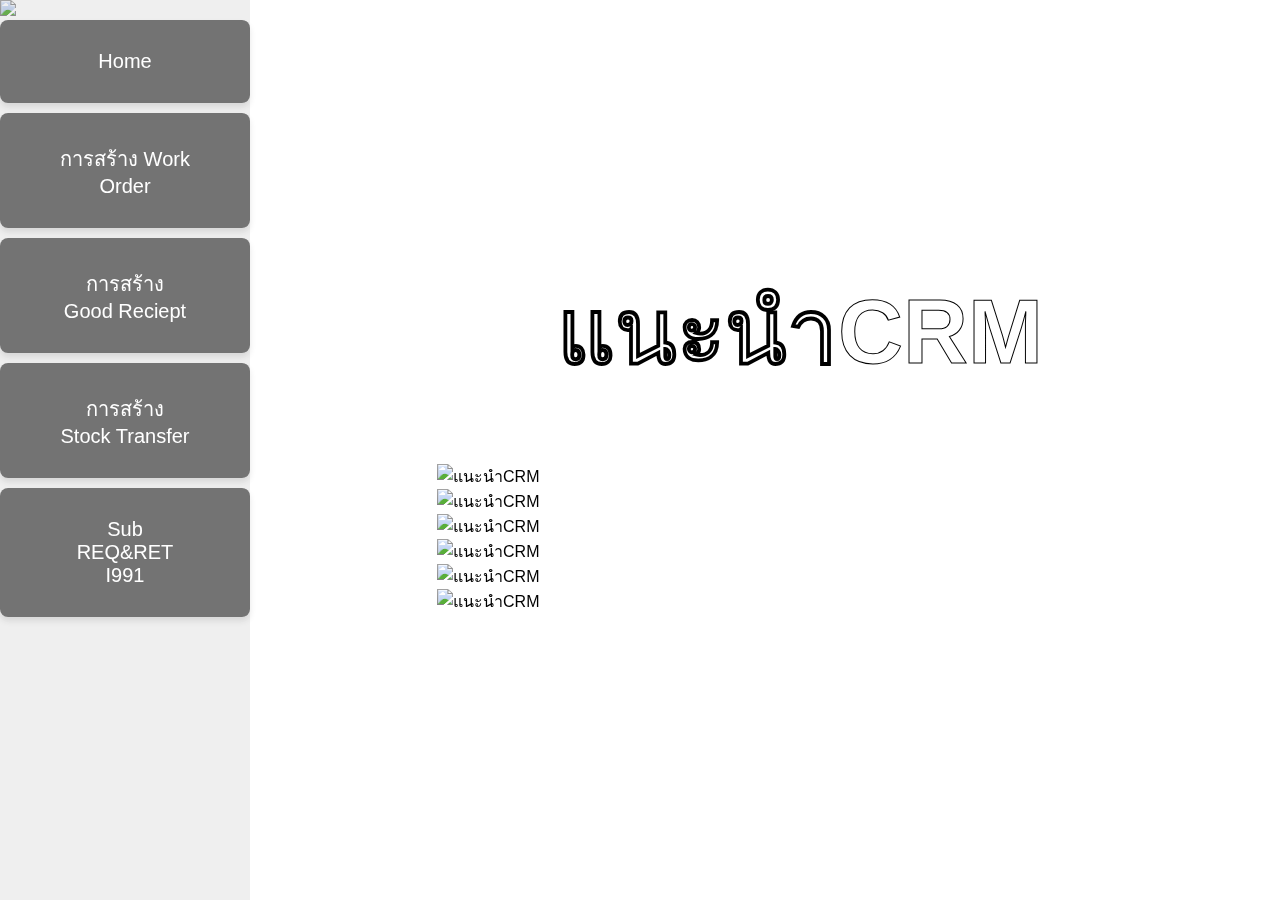
==== 001.html @ 33e1427d "Add files via upload" ====
<!DOCTYPE html>
<html>
    <head>
        <link rel="icon" href="" type="image/x-icon">
        <meta charset="UTF-8">
        <meta name="viewport" content="width=device-width, initial-scale=1.0">
        <title>CRM Guide | แนะนำ CRM</title>
        <link rel="stylesheet" href="styles.css">
    </head>
    <body>
        <div class="bg-video" autoplay loop muted>
            <img src="/img/bg2.png" type=>
            
        </div>
        
        <div class="container">
        <div>
            <div class="h1">
            <h1>แนะนำCRM</h1>
            </div>
        </div>
        <nav>
            
               
            <a href="index.html" class="btn2"> <p>Home</p> </a>
  
           
            <a href="002.html" class="btn2"> <p>การสร้าง Work Order</p> </a>
    
           
            <a href="003.html"  class="btn2"> <p>การสร้าง Good Reciept</p> </a>
 
           
            <a href="004.html" class="btn2"> <p>การสร้าง Stock Transfer</p> </a>

            <a href="005.html" class="btn2"> <p>Sub REQ&RET I991</p> </a>
      
    </nav>
       
        <div class="inf">
            <img src="/img/002 (1).png" alt="แนะนำCRM">
        </div>
        <div class="inf">
            <img src="/img/002 (2).png" alt="แนะนำCRM">
        </div>
        <div class="inf">
            <img src="/img/002 (3).png" alt="แนะนำCRM">
        </div>
        <div class="inf">
            <img src="/img/002 (4).png" alt="แนะนำCRM">
        </div>
        <div class="inf">
            <img src="/img/002 (5).png" alt="แนะนำCRM">
        </div>
        <div class="inf">
            <img src="/img/002 (6).png" alt="แนะนำCRM">
        </div>

    </div>
  
    </body>
</html>
---- styles.css ----
body {
    margin: 0;
    font-family: 'Arial', sans-serif;
    background-size: cover;
    justify-items: center   ;
    overflow-x: hidden; /* ซ่อนการเลื่อนทั้งหมด */
}
.bg-video {
    position: fixed;
    top: 0;
    left: 0;
    width: 100vw;
    height: 100vh;
    object-fit: cover;
    z-index: -1;
}

.container {
    max-width: 1200px; /* กำหนดความกว้างสูงสุด */
    margin: 0 auto; /* จัดกึ่งกลางโดยใช้ margin */
    padding: 200px;
    padding-right: 0;
}
.container2 {
    max-width: 1200px; /* กำหนดความกว้างสูงสุด */
    margin: 0 auto; /* จัดกึ่งกลางโดยใช้ margin */
    padding: 50px 50px;
}

header {
    display: flex;
    justify-content: center; /* จัดรูปภาพตรงกลางในแนวนอน */
    align-items: center;     /* จัดรูปภาพตรงกลางในแนวตั้ง */
    height: 200px;           /* กำหนดความสูงของ header ตามที่ต้องการ */
    margin-top: 50px;
    padding: 100px 100%;
    
}
.h1{
    font-size: 45px;
    display: flex;
    justify-content: center; /* จัดรูปภาพตรงกลางในแนวนอน */
    align-items: center;     /* จัดรูปภาพตรงกลางในแนวตั้ง */
    color: white;                         /* สีตัวอักษร */
    -webkit-text-stroke: 1px black;       /* ขอบสีดำหนา 1px */
    margin-bottom: 0;
    padding-left: 120px;

}
้header img{
    max-width: 100%;         /* ทำให้รูปภาพไม่เกินขนาดของหน้าจอ */
    height: auto; 
    margin-top: 100px;
    animation: pulse 1.5s ease-in-out infinite; /* เรียกใช้แอนิเมชัน */
}

.imf {
    margin-top: 0;
}

.button {
    justify-content: center;     /* จัดปุ่มให้อยู่ตรงกลาง */
    gap: 50px;          
    text-decoration: none;           /* ระยะห่างระหว่างปุ่ม */
    display: grid;
    grid-template-columns: repeat(5, 1fr); /* กำหนดให้มี 5 คอลัมน์ */
    justify-items: center;
   

}

    
.btn {
    background-color: #000000a5;   /* สีพื้นหลังของปุ่ม */
    color: white;                /* สีตัวอักษร */
    padding: 30px 60px;          /* ระยะขอบด้านในปุ่ม */
    border: none;                /* ลบเส้นขอบปุ่ม */
    border-radius: 8px;          /* ขอบปุ่มโค้ง */
    cursor: pointer;             /* เปลี่ยนรูปแบบเมาส์เป็นแบบมือ */
    font-size: 22px;             /* ขนาดตัวอักษร */
    box-shadow: 0 4px 6px rgba(0, 0, 0, 0.1);  /* เงาที่ปุ่ม */
    transition: transform 0.3s ease, background-color 0.3s; /* เพิ่มแอนิเมชันการขยายและสี */
    text-align: center;
 

}

.btn:hover {
    background-color: #ffffff4f;   /* เปลี่ยนสีพื้นหลังเมื่อเลื่อนเมาส์ผ่าน */
    color: black;
    transform: scale(1.1);       /* ขยายปุ่ม 10% เมื่อ hover */
}

.btn p {
    margin: 0;                   /* ลบระยะขอบของ <p> */
}
.btn2 {
    background-color: #00000084;   /* สีพื้นหลังของปุ่ม */
    color: white;                /* สีตัวอักษร */
    padding: 30px 60px;          /* ระยะขอบด้านในปุ่ม */
    border: none;                /* ลบเส้นขอบปุ่ม */
    border-radius: 8px;          /* ขอบปุ่มโค้ง */
    cursor: pointer;             /* เปลี่ยนรูปแบบเมาส์เป็นแบบมือ */
    font-size: 20px;             /* ขนาดตัวอักษร */
    box-shadow: 0 4px 6px rgba(0, 0, 0, 0.1);  /* เงาที่ปุ่ม */
    transition: transform 0.3s ease, background-color 0.3s; /* เพิ่มแอนิเมชันการขยายและสี */
    text-align: center;
    margin-bottom: 10px;
   

}

.btn2:hover {
    background-color: #f6f6f655;   /* เปลี่ยนสีพื้นหลังเมื่อเลื่อนเมาส์ผ่าน */
    transform: scale(1.1);
    color: black;       /* ขยายปุ่ม 10% เมื่อ hover */
}

.btn2 p {
    margin: 0;                   /* ลบระยะขอบของ <p> */
}
nav {
    width: 250px;              /* กำหนดความกว้างของแถบเมนู */
    background-color: #aeaeae31;    /* สีพื้นหลังของเมนู */
    height: 100vh;             /* ความสูงเต็มหน้าจอ */
    padding: 20px 0;           /* ระยะห่างด้านใน */
    display: flex;
    flex-direction: column;    /* จัดวางไอเท็มเป็นแนวตั้ง */
    position: fixed;           /* ยึดแถบเมนูให้อยู่ซ้ายสุด */
    left: 0;
    top: 0;
}

nav .btn {
    margin: 15px 0;            /* ระยะห่างระหว่างปุ่ม */
    text-align: center;        /* จัดข้อความให้อยู่ตรงกลาง */
    text-decoration: none;  
}

nav .btn a {
    color: white;              /* สีตัวอักษร */
    font-size: 18px;           /* ขนาดตัวอักษร */
    display: block;            /* ทำให้ลิงก์กินพื้นที่ทั้งปุ่ม */
    padding: 10px;             /* ระยะขอบด้านในของปุ่ม */
}

nav .btn:hover {
    background-color: #ffffff4c;   /* สีพื้นหลังเมื่อเลื่อนเมาส์ผ่าน */
    transform: translateY(3px); /* ขยับปุ่มขึ้นเล็กน้อยเมื่อ hover */
    color: black;
}
a {
    text-decoration: none;  /* ลบเส้นใต้ของลิงก์ */
    color: inherit;         /* ทำให้สีข้อความคงที่ (ไม่เปลี่ยนเมื่ออยู่ในลิงก์) */
}
/* กำหนด keyframes สำหรับแอนิเมชัน pulse */
@keyframes pulse {
    0%, 100% {
        transform: scale(1);     /* ขนาดปกติ */
    }
    50% {
        transform: scale(1.1);   /* ขยายขนาด */
    }
}
/* ปรับจำนวนคอลัมน์ตามขนาดหน้าจอ */
@media (min-width: 1200px) {
    .button, .btn2 {
        grid-template-columns: repeat(4, 1fr); /* 5 ปุ่มต่อแถว */
    }
}

@media (min-width: 992px) and (max-width: 1199px) {
    .button, .btn2 {
        grid-template-columns: repeat(4, 1fr); /* 4 ปุ่มต่อแถว */
    }
}

@media (min-width: 768px) and (max-width: 991px) {
    .button, .btn2 {
        grid-template-columns: repeat(3, 1fr); /* 3 ปุ่มต่อแถว */
    }
}

@media (min-width: 576px) and (max-width: 767px) {
    .button, .btn2  {
        grid-template-columns: repeat(2, 1fr); /* 2 ปุ่มต่อแถว */
    }
}

@media (max-width: 575px) {
    .button, .btn2  {
        grid-template-columns: 1fr;           /* 1 ปุ่มต่อแถว */
    }
}
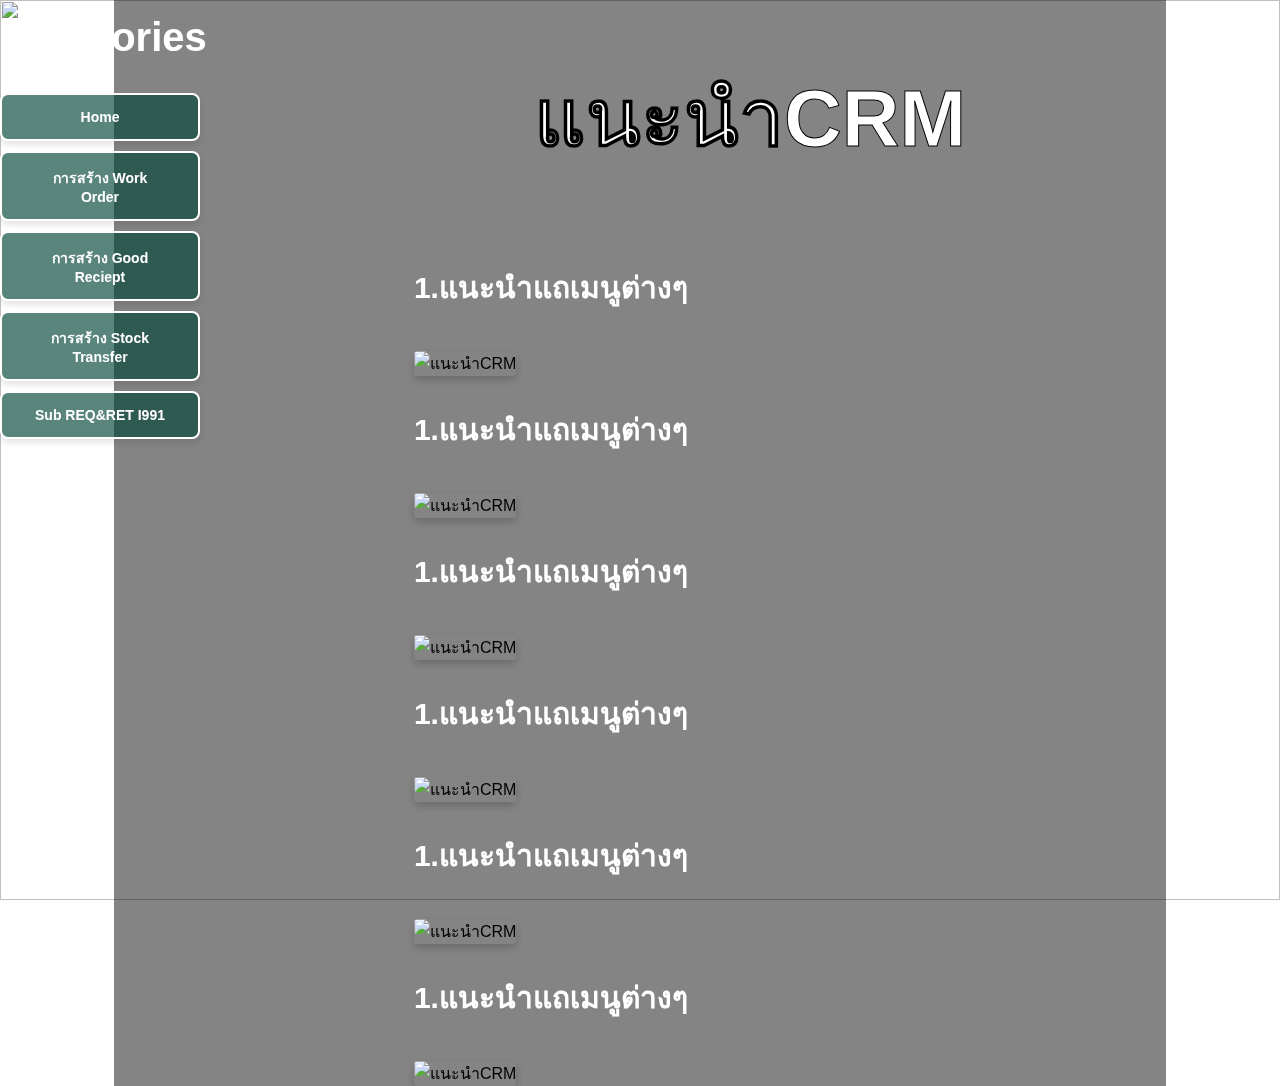
==== commit ba17bf5c: "Add files via upload" ====
--- a/001.html
+++ b/001.html
@@ -8,7 +8,7 @@
         <link rel="stylesheet" href="styles.css">
     </head>
     <body>
-        <div class="bg-video" autoplay loop muted>
+        <div class="bg" autoplay loop muted>
             <img src="/img/bg2.png" type=>
             
         </div>
@@ -20,7 +20,7 @@
             </div>
         </div>
         <nav>
-            
+            <h2>Catagories</h2>
                
             <a href="index.html" class="btn2"> <p>Home</p> </a>
   
@@ -36,24 +36,30 @@
             <a href="005.html" class="btn2"> <p>Sub REQ&RET I991</p> </a>
       
     </nav>
-       
+        
+        <div class="text-imf"> <p>1.แนะนำแถเมนูต่างๆ</p></div>
         <div class="inf">
-            <img src="/img/002 (1).png" alt="แนะนำCRM">
+            <img src="/img/1.jpg" alt="แนะนำCRM">
         </div>
+        <div class="text-imf"><p>1.แนะนำแถเมนูต่างๆ</p></div>
         <div class="inf">
-            <img src="/img/002 (2).png" alt="แนะนำCRM">
+            <img src="/img/2.jpg"  alt="แนะนำCRM">
         </div>
+        <div class="text-imf"><p>1.แนะนำแถเมนูต่างๆ</p></div>
         <div class="inf">
-            <img src="/img/002 (3).png" alt="แนะนำCRM">
+            <img src="/img/3.jpg"  alt="แนะนำCRM">
         </div>
+        <div class="text-imf"><p>1.แนะนำแถเมนูต่างๆ</p></div>
         <div class="inf">
-            <img src="/img/002 (4).png" alt="แนะนำCRM">
+            <img src="/img/4.jpg" alt="แนะนำCRM">
         </div>
+        <div class="text-imf"><p>1.แนะนำแถเมนูต่างๆ</p></div>
         <div class="inf">
-            <img src="/img/002 (5).png" alt="แนะนำCRM">
+            <img src="/img/5.jpg"  alt="แนะนำCRM">
         </div>
+        <div class="text-imf"><p>1.แนะนำแถเมนูต่างๆ</p></div>
         <div class="inf">
-            <img src="/img/002 (6).png" alt="แนะนำCRM">
+            <img src="/img/6.jpg"  alt="แนะนำCRM">
         </div>
 
     </div>
--- a/styles.css
+++ b/styles.css
@@ -14,12 +14,22 @@
     object-fit: cover;
     z-index: -1;
 }
+.bg img {
+    position: fixed;
+    top: 0;
+    left: 0;
+    width: 100vw;
+    height: 100vh;
+    object-fit: cover;
+    z-index: -1;
+}
 
 .container {
     max-width: 1200px; /* กำหนดความกว้างสูงสุด */
     margin: 0 auto; /* จัดกึ่งกลางโดยใช้ margin */
-    padding: 200px;
-    padding-right: 0;
+    padding-left: 300px;
+    padding-right:  200px;;
+    background-color: rgba(0, 0, 0, 0.481);
 }
 .container2 {
     max-width: 1200px; /* กำหนดความกว้างสูงสุด */
@@ -37,13 +47,13 @@
     
 }
 .h1{
-    font-size: 45px;
+    font-size: 40px;
     display: flex;
     justify-content: center; /* จัดรูปภาพตรงกลางในแนวนอน */
     align-items: center;     /* จัดรูปภาพตรงกลางในแนวตั้ง */
     color: white;                         /* สีตัวอักษร */
     -webkit-text-stroke: 1px black;       /* ขอบสีดำหนา 1px */
-    margin-bottom: 0;
+    margin-top: 0;
     padding-left: 120px;
 
 }
@@ -51,13 +61,35 @@
     max-width: 100%;         /* ทำให้รูปภาพไม่เกินขนาดของหน้าจอ */
     height: auto; 
     margin-top: 100px;
-    animation: pulse 1.5s ease-in-out infinite; /* เรียกใช้แอนิเมชัน */
+  
 }
 
 .imf {
-    margin-top: 0;
-}
-
+    margin-top: 50px;
+    background-color: white;
+
+    
+}
+.inf img {
+    width: 100%;               /* กำหนดขนาดความกว้างที่ต้องการ */
+    height: auto;              /* กำหนดความสูงที่ต้องการ */
+    object-fit: cover;          /* ครอบคลุมพื้นที่ให้พอดีโดยไม่บิดเบือนสัดส่วน */
+    border-radius: 3px;         /* ทำขอบให้โค้งมน (ถ้าต้องการ) */
+    box-shadow: 0 4px 8px rgba(0, 0, 0, 0.2); /* เพิ่มเงาให้ดูเด่นขึ้น */
+    margin-top: 10px;
+ 
+}
+.text-imf {
+    font-weight: bold;
+    font-family: sans-serif;
+    color: white;
+    font-size: 30px;
+    
+    padding: auto 10px;
+    border-radius: 10px;
+    
+    
+}
 .button {
     justify-content: center;     /* จัดปุ่มให้อยู่ตรงกลาง */
     gap: 50px;          
@@ -71,34 +103,38 @@
 
     
 .btn {
-    background-color: #000000a5;   /* สีพื้นหลังของปุ่ม */
+    background-color: #160b3aab;   /* สีพื้นหลังของปุ่ม */
     color: white;                /* สีตัวอักษร */
-    padding: 30px 60px;          /* ระยะขอบด้านในปุ่ม */
-    border: none;                /* ลบเส้นขอบปุ่ม */
-    border-radius: 8px;          /* ขอบปุ่มโค้ง */
+    padding: 25px 30px;          /* ระยะขอบด้านในปุ่ม */
+    border: 2px solid #ffffff;     /* ขอบแบบ stroke */               /* ลบเส้นขอบปุ่ม */
+    border-radius: 25px;          /* ขอบปุ่มโค้ง */
     cursor: pointer;             /* เปลี่ยนรูปแบบเมาส์เป็นแบบมือ */
-    font-size: 22px;             /* ขนาดตัวอักษร */
+    font-size: 18px;             /* ขนาดตัวอักษร */
     box-shadow: 0 4px 6px rgba(0, 0, 0, 0.1);  /* เงาที่ปุ่ม */
     transition: transform 0.3s ease, background-color 0.3s; /* เพิ่มแอนิเมชันการขยายและสี */
     text-align: center;
+    font-weight: bolder;
+    font-family: Arial;
+    
  
 
 }
 
 .btn:hover {
-    background-color: #ffffff4f;   /* เปลี่ยนสีพื้นหลังเมื่อเลื่อนเมาส์ผ่าน */
-    color: black;
-    transform: scale(1.1);       /* ขยายปุ่ม 10% เมื่อ hover */
+    background-color: #064b62a4;   /* เปลี่ยนสีพื้นหลังเมื่อเลื่อนเมาส์ผ่าน */
+    color: rgb(255, 255, 255);
+    transform: scale(1.3);       /* ขยายปุ่ม 10% เมื่อ hover */
 }
 
 .btn p {
-    margin: 0;                   /* ลบระยะขอบของ <p> */
+    margin-bottom: 0;                   /* ลบระยะขอบของ <p> */
+    margin-top: 0;
 }
 .btn2 {
-    background-color: #00000084;   /* สีพื้นหลังของปุ่ม */
+    background-color: #014437a7;   /* สีพื้นหลังของปุ่ม */
     color: white;                /* สีตัวอักษร */
-    padding: 30px 60px;          /* ระยะขอบด้านในปุ่ม */
-    border: none;                /* ลบเส้นขอบปุ่ม */
+    padding: 14px 30px;          /* ระยะขอบด้านในปุ่ม */
+    border: 2px solid #ffffff;             /* ลบเส้นขอบปุ่ม */
     border-radius: 8px;          /* ขอบปุ่มโค้ง */
     cursor: pointer;             /* เปลี่ยนรูปแบบเมาส์เป็นแบบมือ */
     font-size: 20px;             /* ขนาดตัวอักษร */
@@ -111,24 +147,43 @@
 }
 
 .btn2:hover {
-    background-color: #f6f6f655;   /* เปลี่ยนสีพื้นหลังเมื่อเลื่อนเมาส์ผ่าน */
-    transform: scale(1.1);
-    color: black;       /* ขยายปุ่ม 10% เมื่อ hover */
+    background-color: #0a6f8685;   /* เปลี่ยนสีพื้นหลังเมื่อเลื่อนเมาส์ผ่าน */
+    transform: scale(0.9);
+    color: rgb(255, 7, 7);       /* ขยายปุ่ม 10% เมื่อ hover */
 }
 
 .btn2 p {
     margin: 0;                   /* ลบระยะขอบของ <p> */
 }
 nav {
-    width: 250px;              /* กำหนดความกว้างของแถบเมนู */
-    background-color: #aeaeae31;    /* สีพื้นหลังของเมนู */
+    width: 200px;              /* กำหนดความกว้างของแถบเมนู */
     height: 100vh;             /* ความสูงเต็มหน้าจอ */
     padding: 20px 0;           /* ระยะห่างด้านใน */
     display: flex;
-    flex-direction: column;    /* จัดวางไอเท็มเป็นแนวตั้ง */
+    flex-direction: column;
+    font-size: smaller;       /* จัดวางไอเท็มเป็นแนวตั้ง */
     position: fixed;           /* ยึดแถบเมนูให้อยู่ซ้ายสุด */
     left: 0;
     top: 0;
+    justify-items: center;
+    text-align: center;
+    color: white;
+
+}
+nav p{
+    color: white;
+    font-size: 14px;
+    font-weight: bold;
+    text-underline-position: below;
+   justify-content: baseline;
+}
+
+nav h2{
+    margin-top: -5px;
+    color: white;
+    font-size: 40px;
+    font-weight: bold;
+    text-underline-position: below;
 }
 
 nav .btn {
@@ -139,7 +194,7 @@
 
 nav .btn a {
     color: white;              /* สีตัวอักษร */
-    font-size: 18px;           /* ขนาดตัวอักษร */
+            /* ขนาดตัวอักษร */
     display: block;            /* ทำให้ลิงก์กินพื้นที่ทั้งปุ่ม */
     padding: 10px;             /* ระยะขอบด้านในของปุ่ม */
 }
@@ -153,6 +208,21 @@
     text-decoration: none;  /* ลบเส้นใต้ของลิงก์ */
     color: inherit;         /* ทำให้สีข้อความคงที่ (ไม่เปลี่ยนเมื่ออยู่ในลิงก์) */
 }
+
+.animated-bg {
+    width: 100vw;
+    height: 100vh;
+    background-image: url('/img/bg.jpg');
+    background-size: cover;
+    background-position: 0 0;
+    animation: slideBackground 20s linear infinite; /* เรียกใช้ Animation */
+}
+
+/* กำหนดการเคลื่อนไหว */
+@keyframes slideBackground {
+    from { background-position: 0 0; }        /* จุดเริ่มต้น */
+    to { background-position: -1000px 0; }    /* จุดสิ้นสุด */
+}
 /* กำหนด keyframes สำหรับแอนิเมชัน pulse */
 @keyframes pulse {
     0%, 100% {
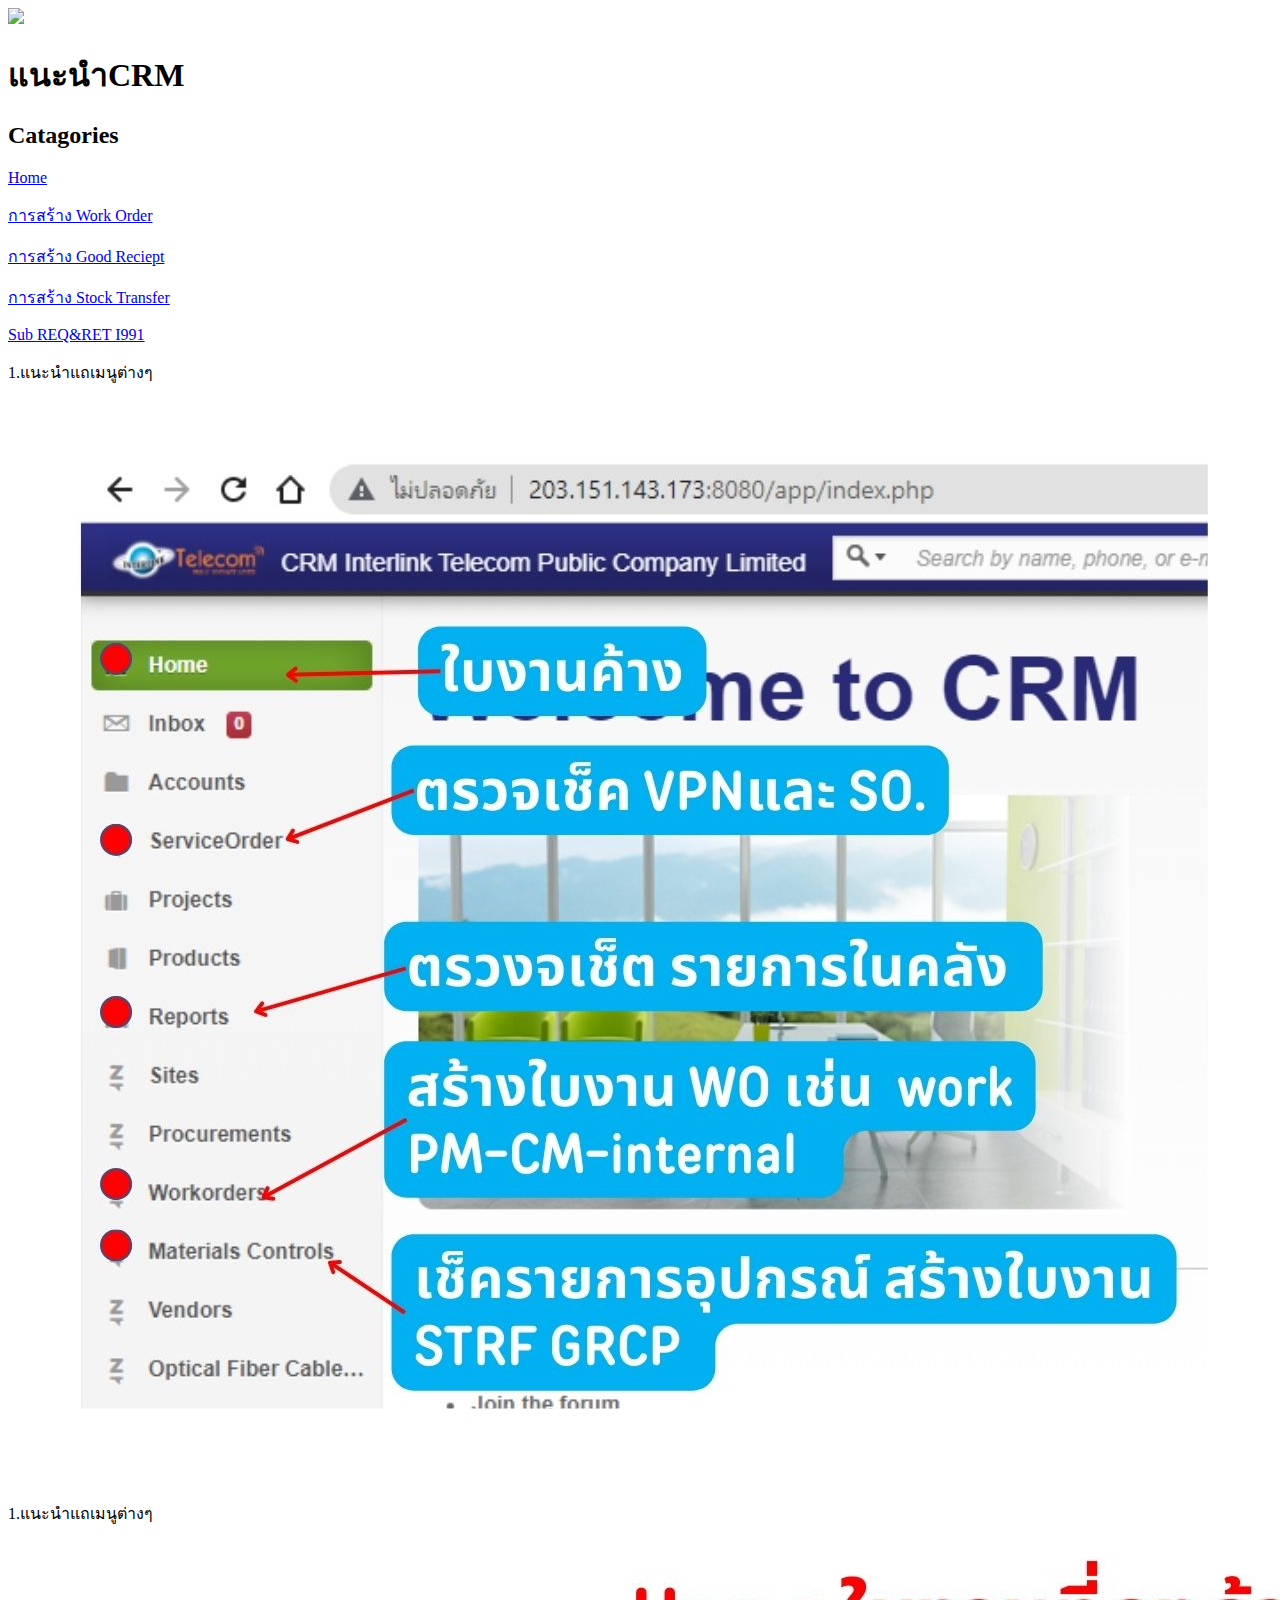
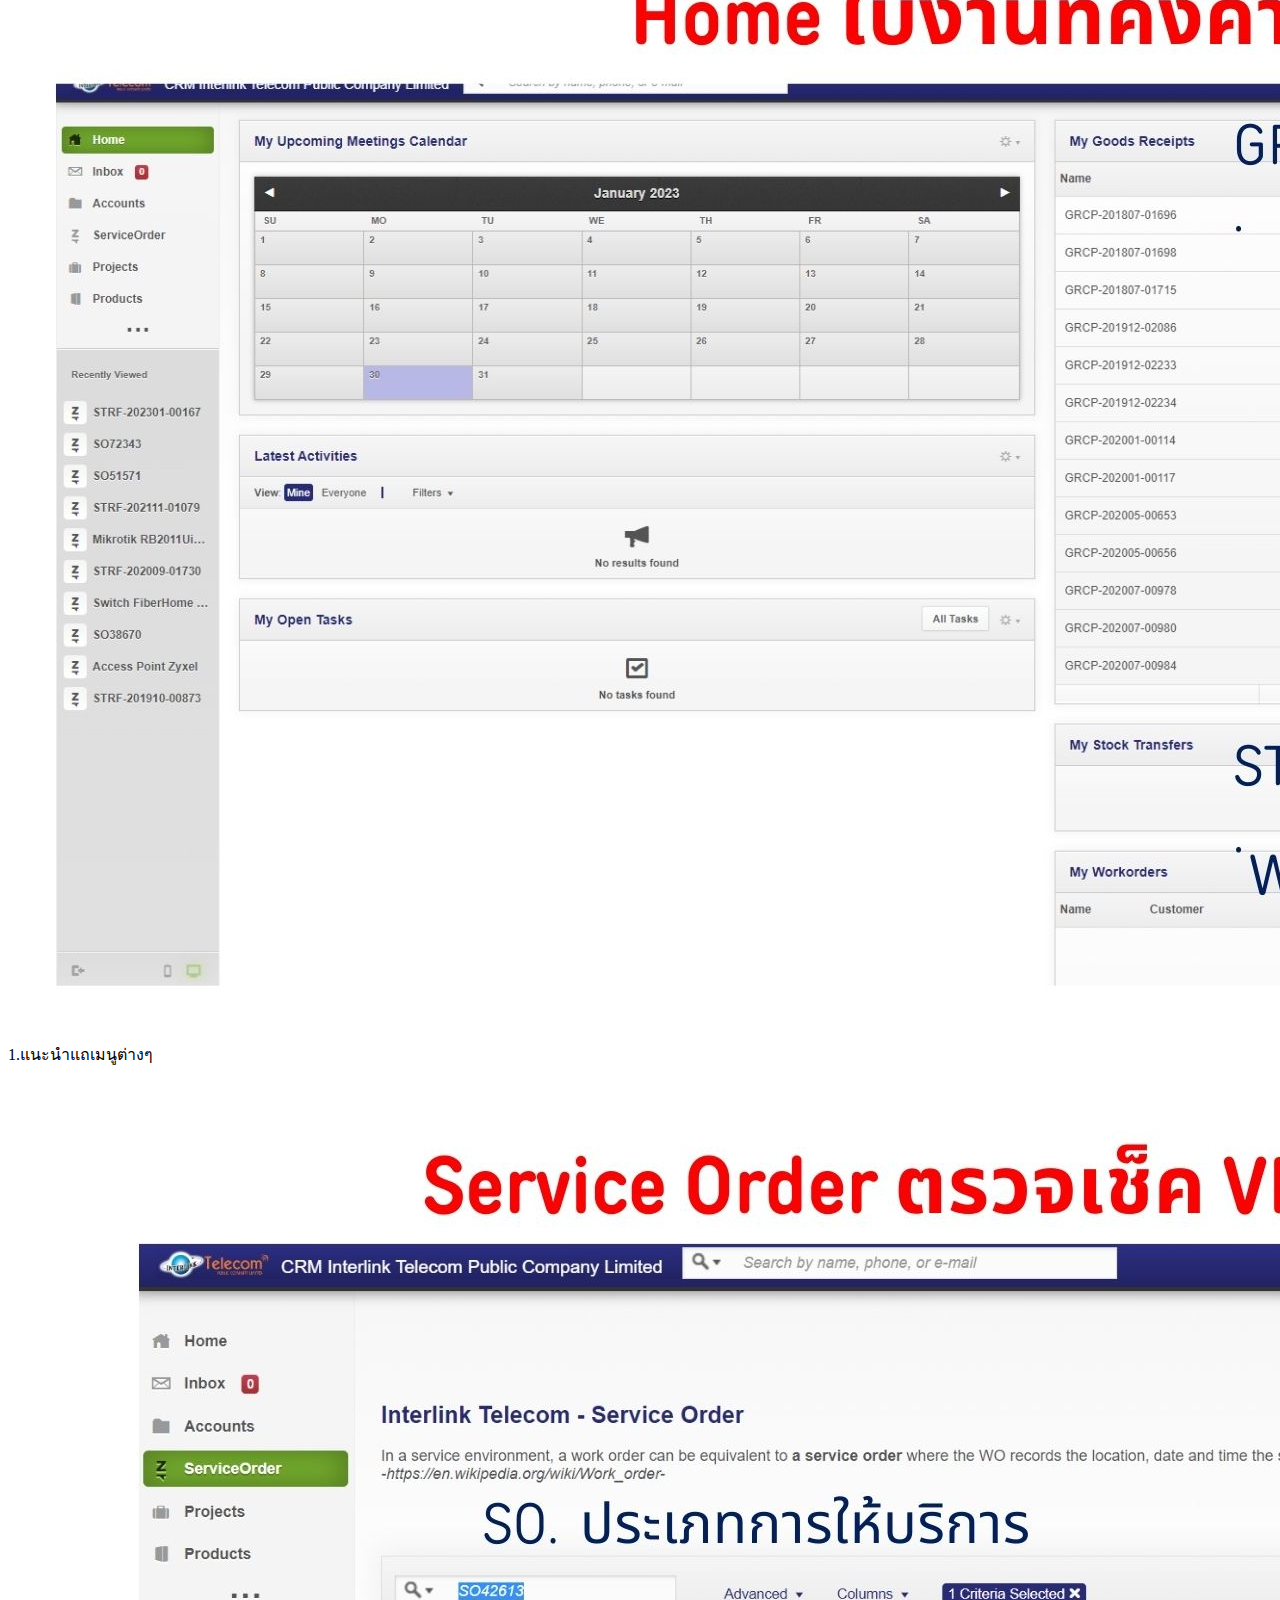
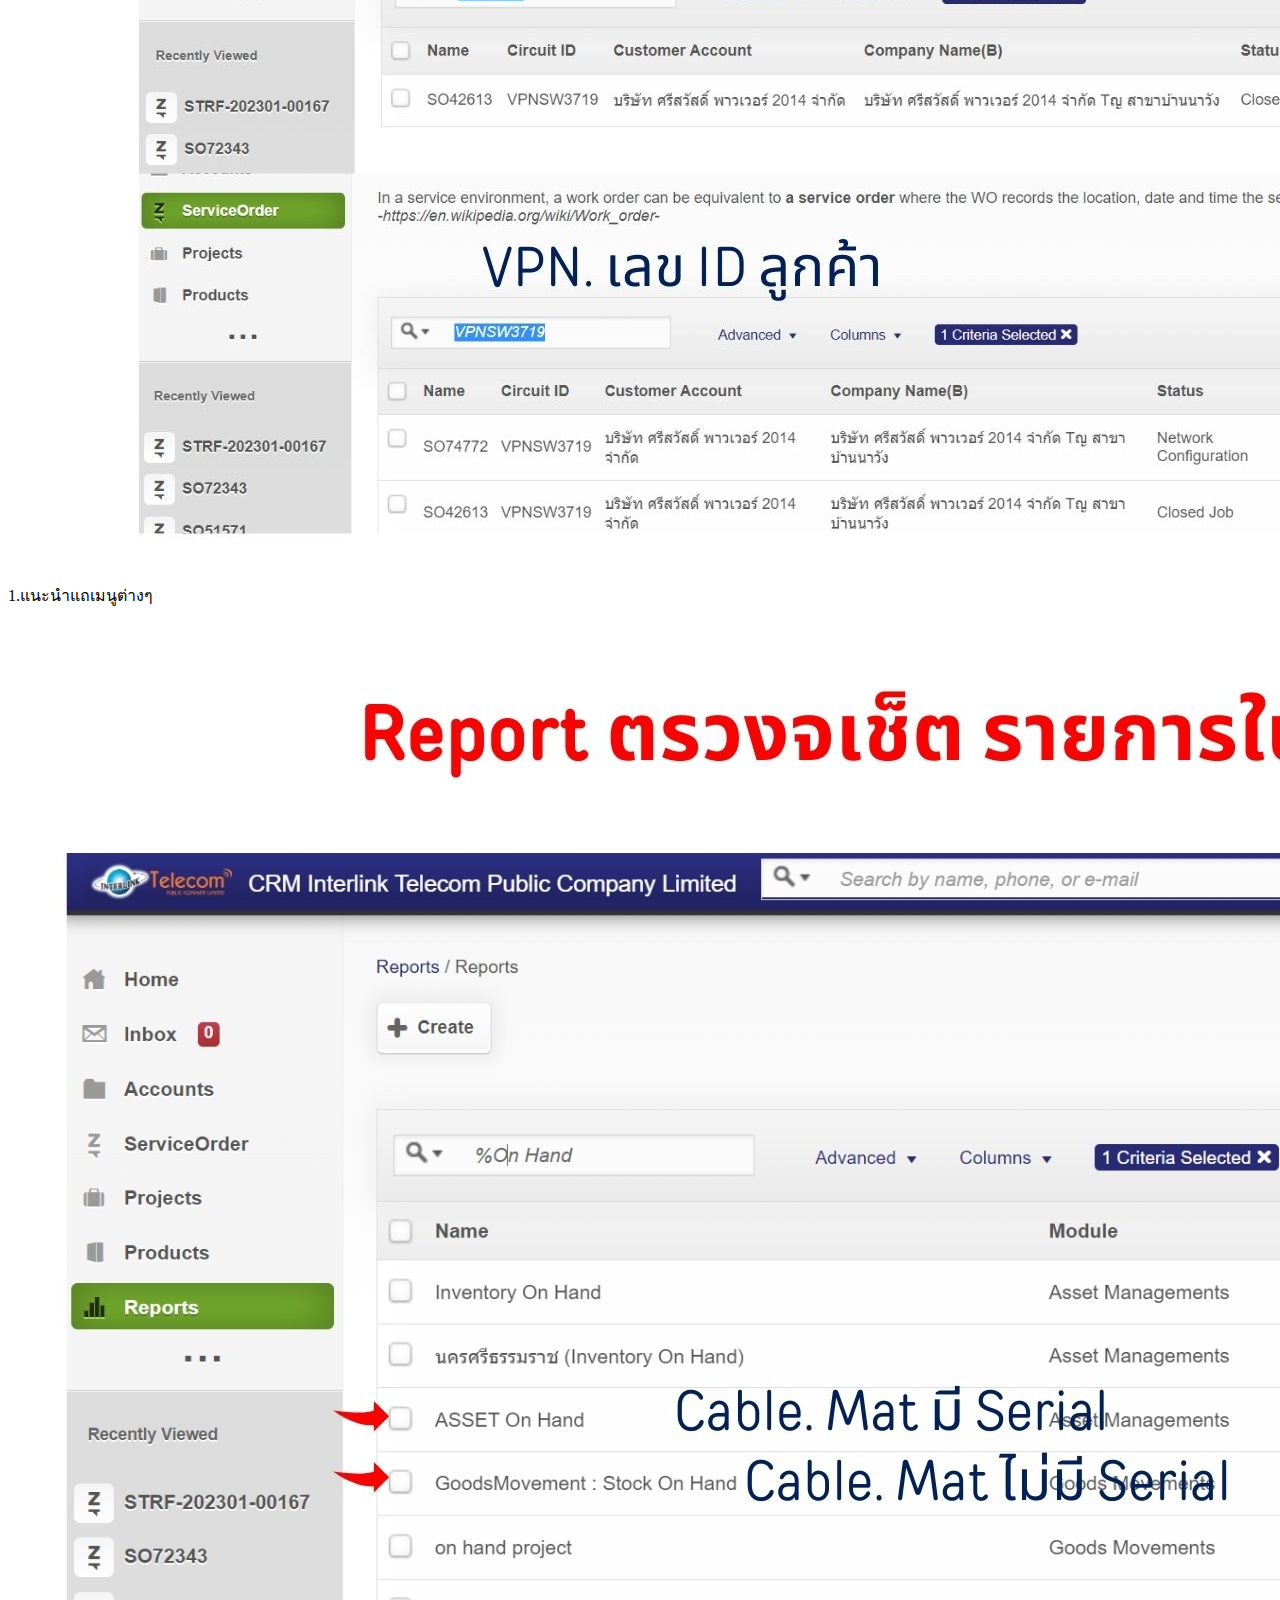
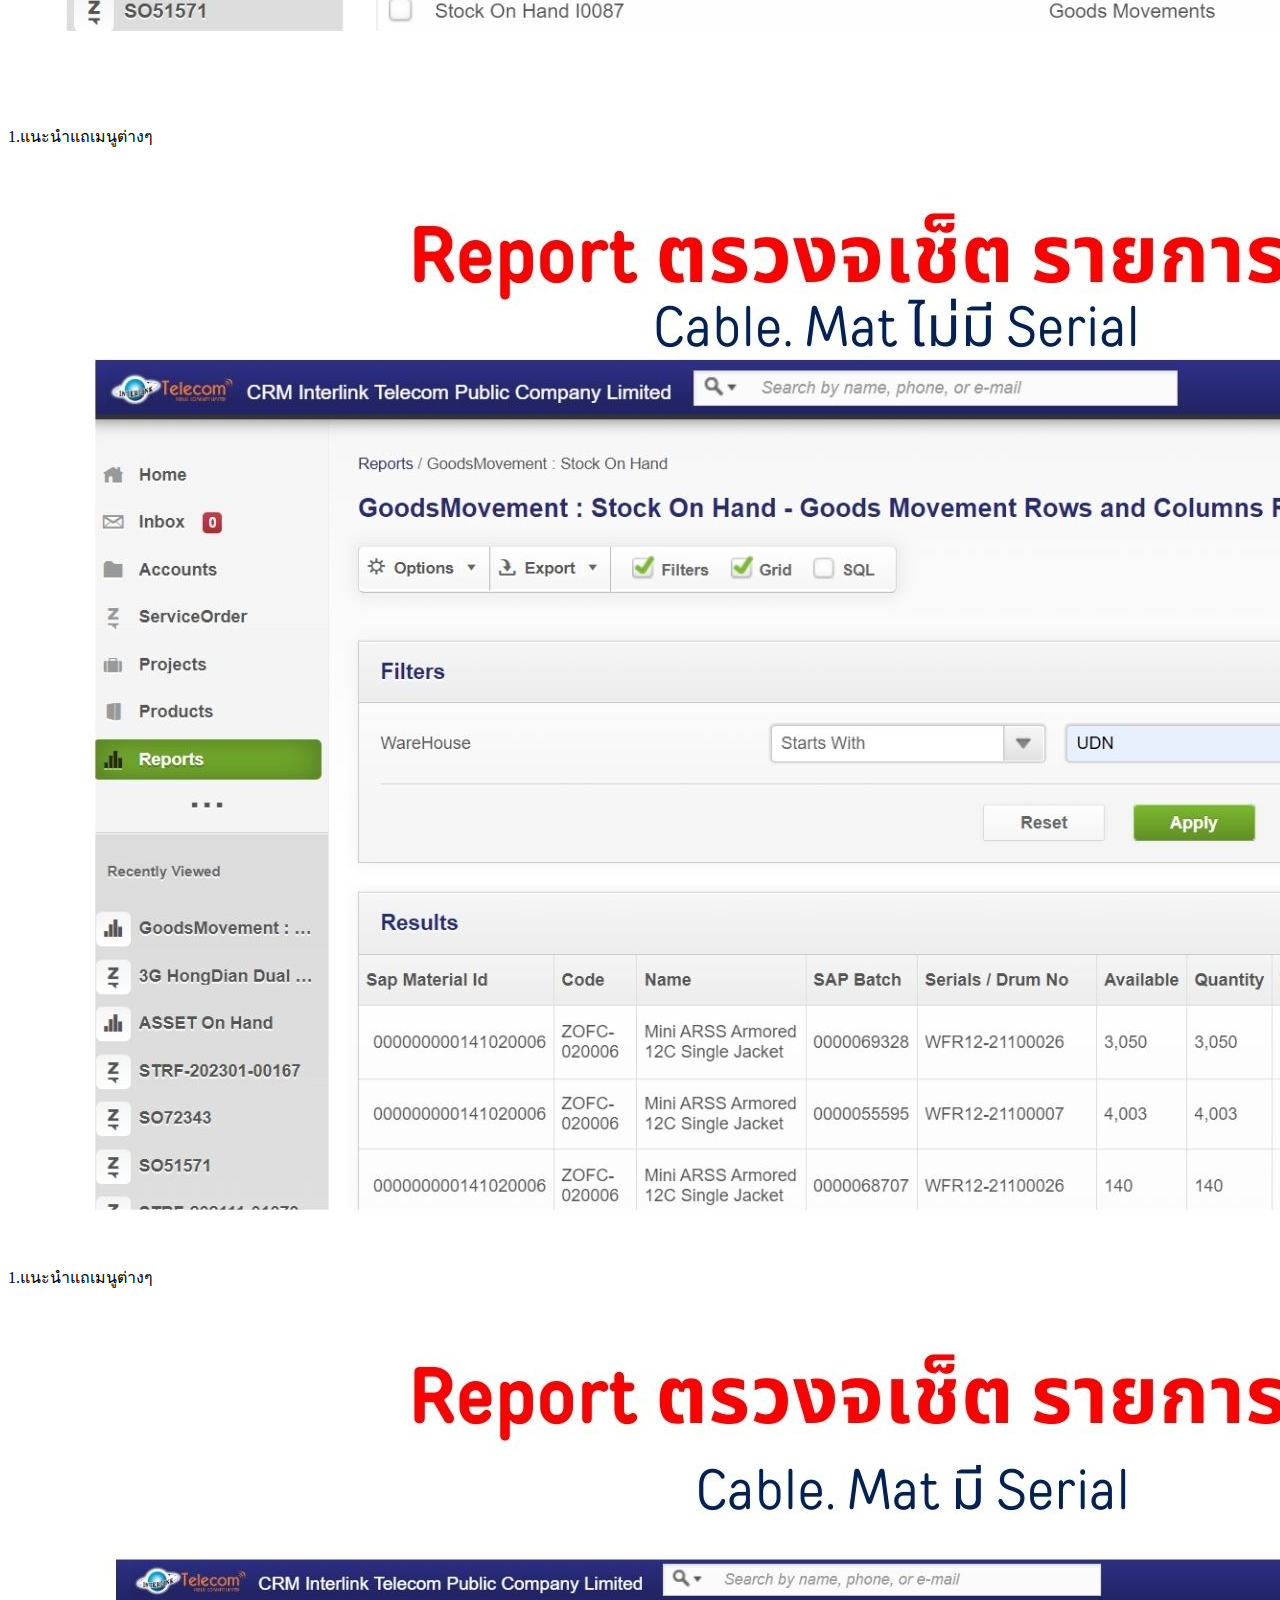
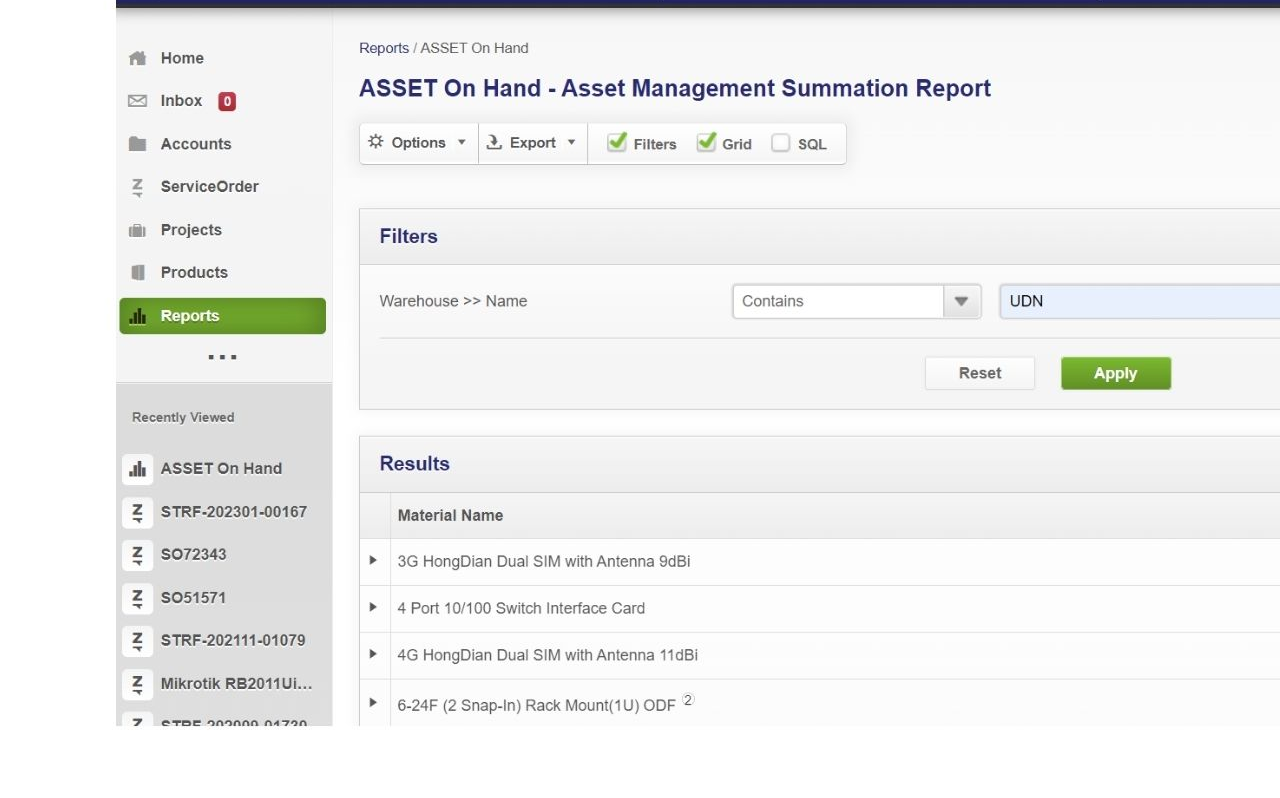
==== commit fb883965: "Update 001.html" ====
--- a/001.html
+++ b/001.html
@@ -5,11 +5,11 @@
         <meta charset="UTF-8">
         <meta name="viewport" content="width=device-width, initial-scale=1.0">
         <title>CRM Guide | แนะนำ CRM</title>
-        <link rel="stylesheet" href="styles.css">
+        <link rel="stylesheet" href="CRM-Guide/styles.css">
     </head>
     <body>
         <div class="bg" autoplay loop muted>
-            <img src="/img/bg2.png" type=>
+            <img src="CRM-Guide/img/bg2.png" type=>
             
         </div>
         
@@ -65,4 +65,4 @@
     </div>
   
     </body>
-</html>+</html>
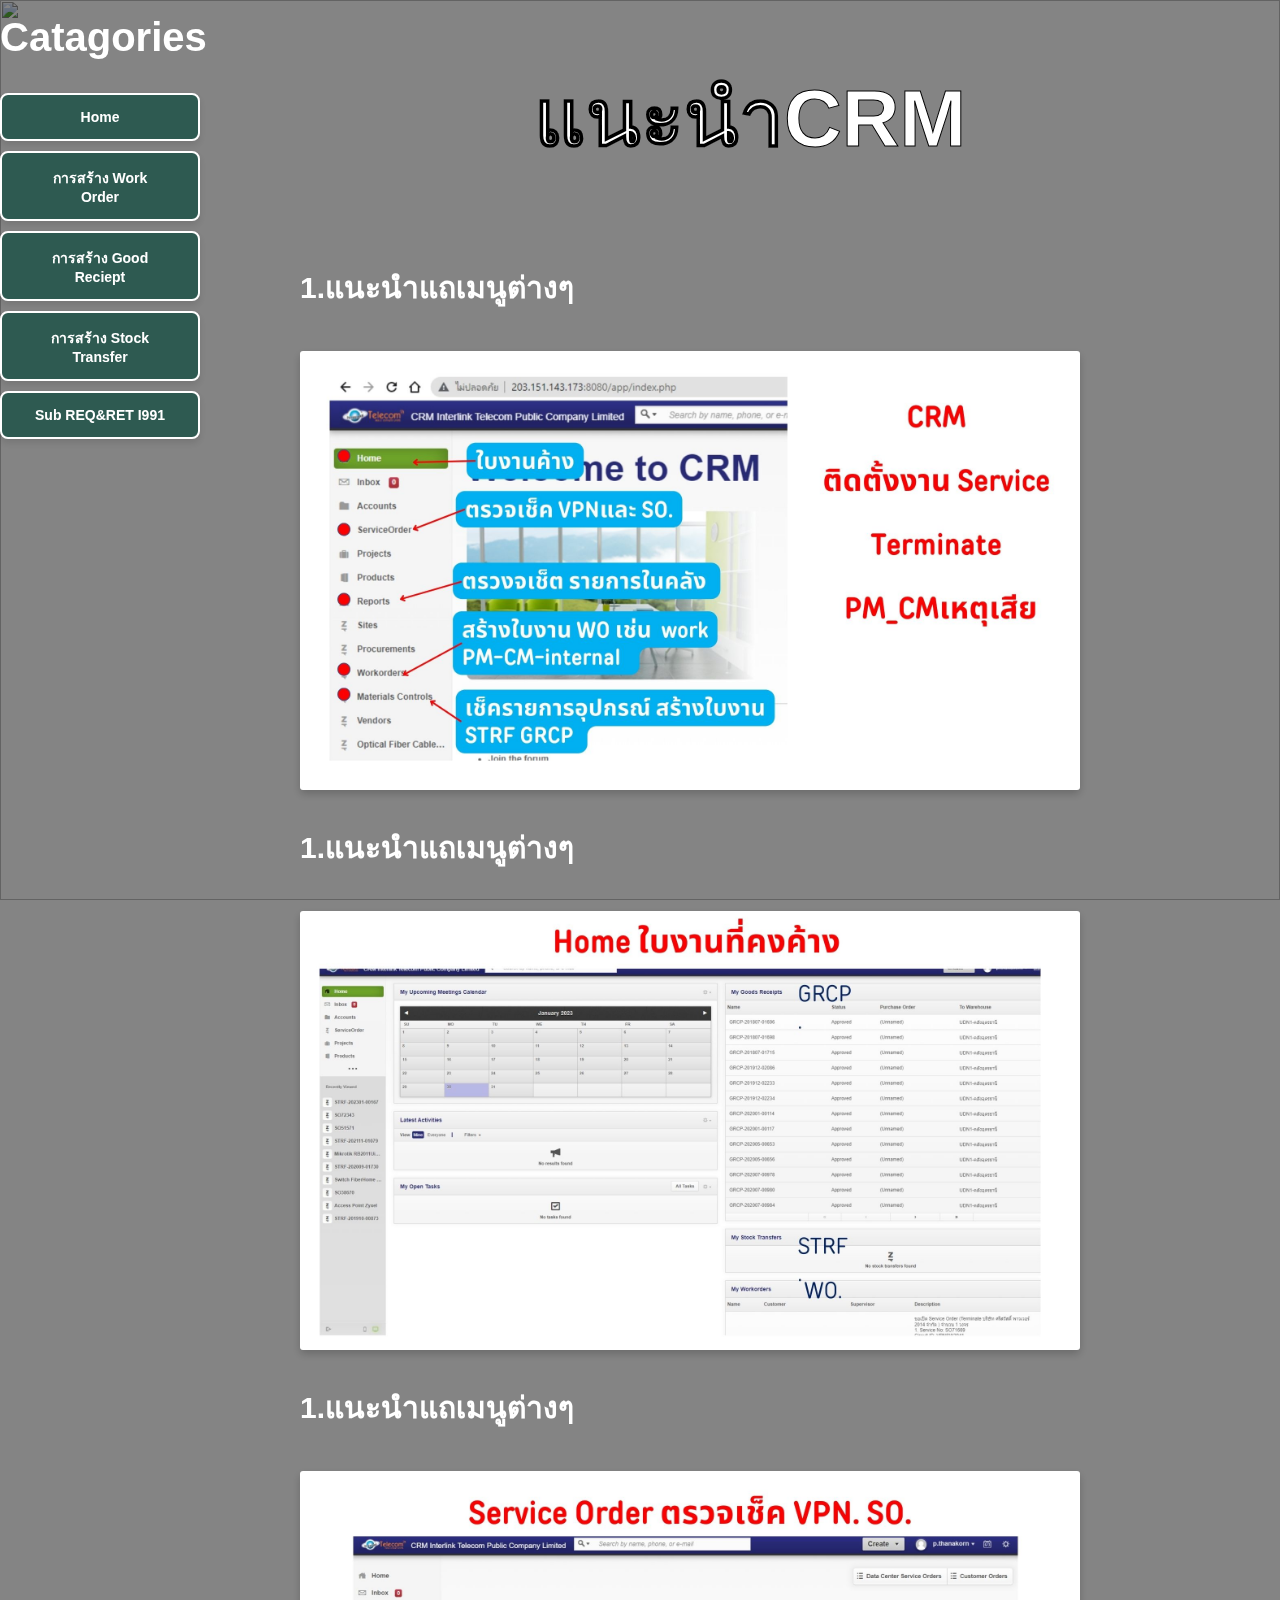
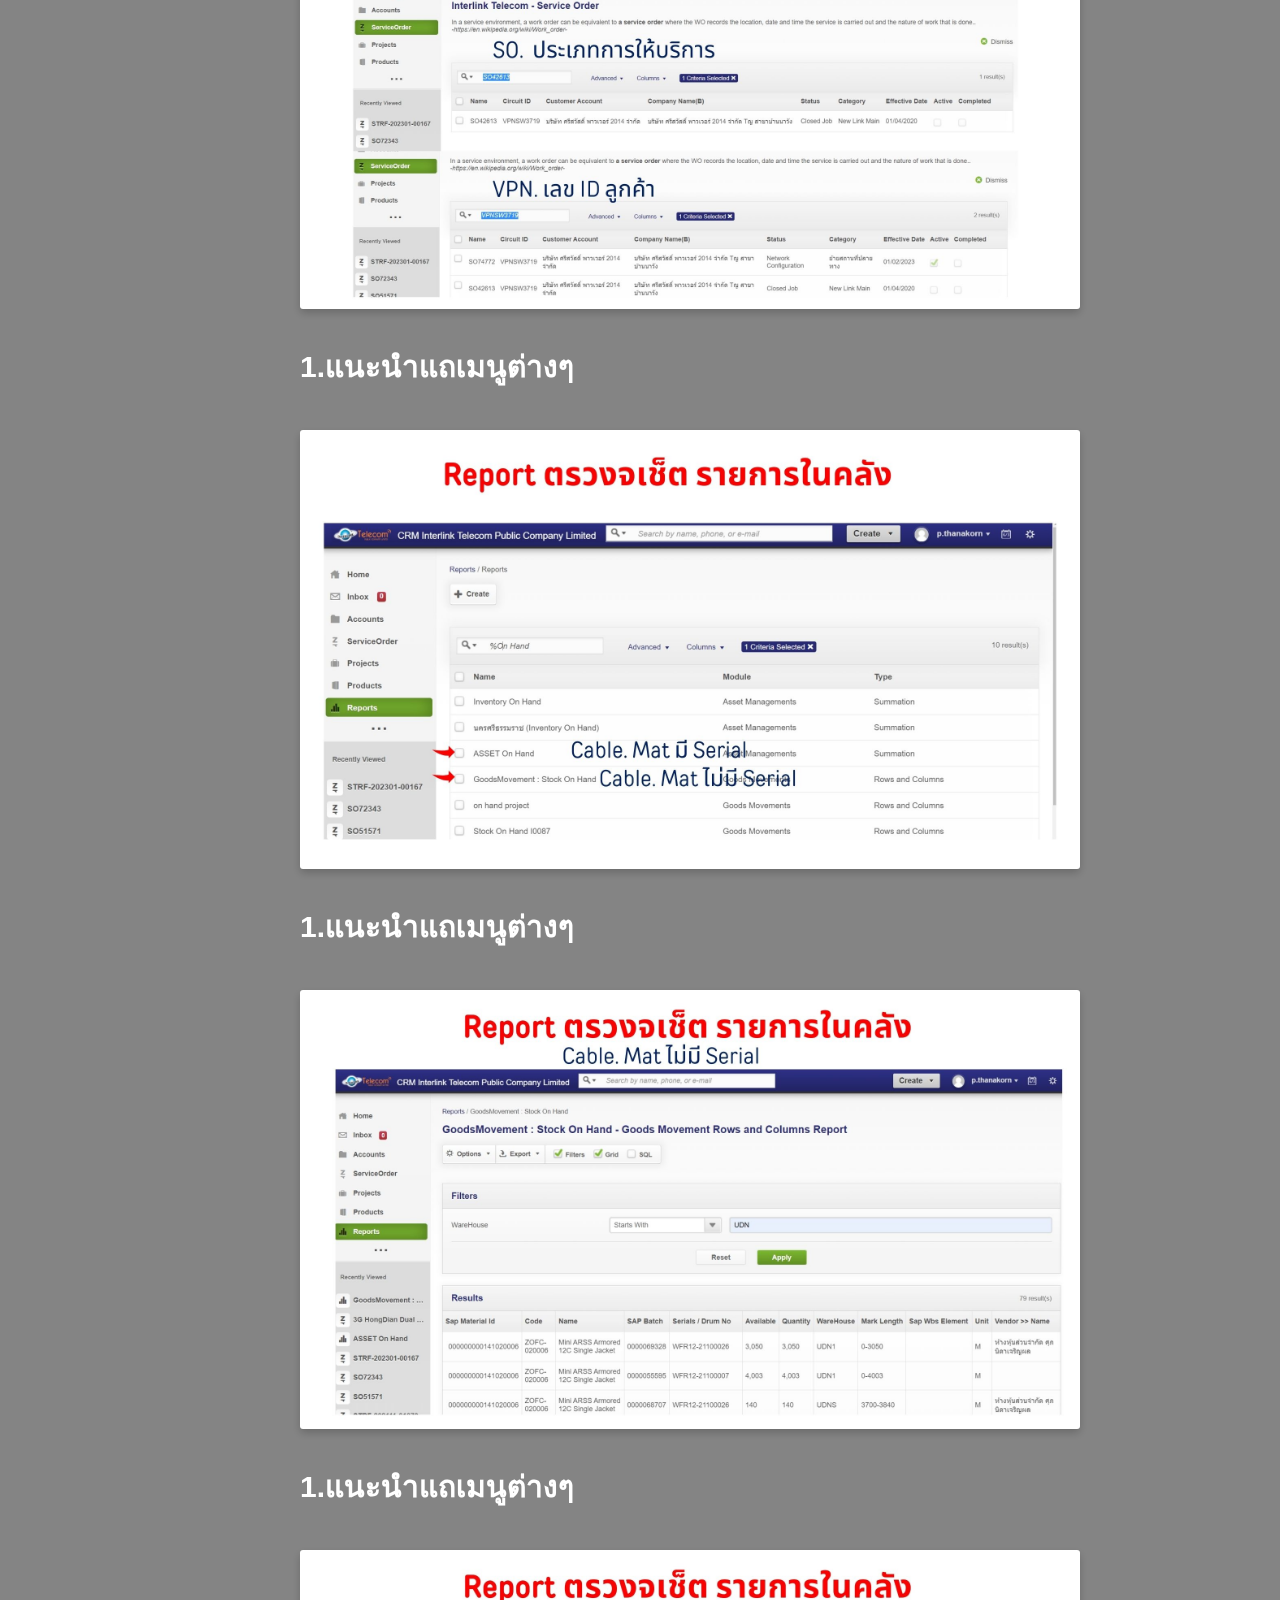
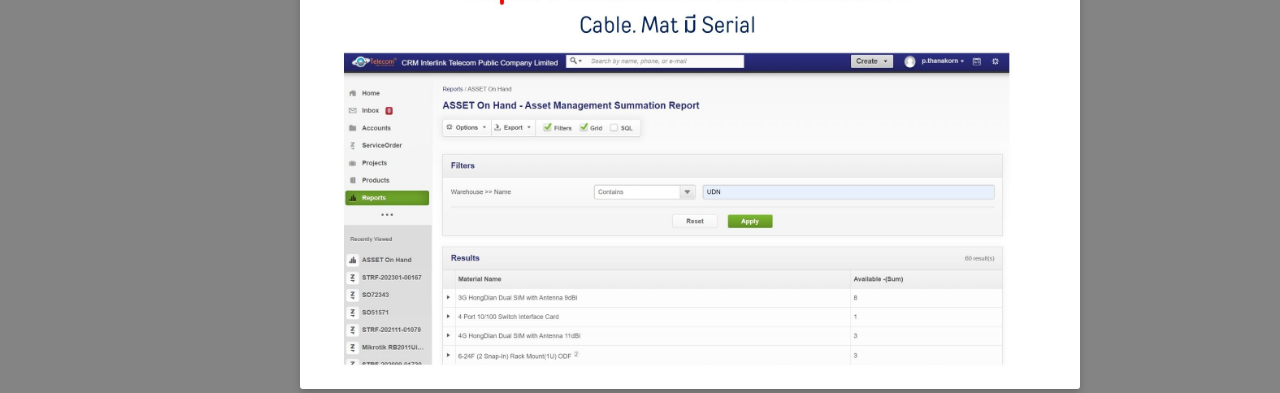
==== commit a6435f18: "Update 001.html" ====
--- a/001.html
+++ b/001.html
@@ -5,11 +5,11 @@
         <meta charset="UTF-8">
         <meta name="viewport" content="width=device-width, initial-scale=1.0">
         <title>CRM Guide | แนะนำ CRM</title>
-        <link rel="stylesheet" href="CRM-Guide/styles.css">
+        <link rel="stylesheet" href="styles.css">
     </head>
     <body>
         <div class="bg" autoplay loop muted>
-            <img src="CRM-Guide/img/bg2.png" type=>
+            <img src="img/bg2.png" >
             
         </div>
         
@@ -39,27 +39,27 @@
         
         <div class="text-imf"> <p>1.แนะนำแถเมนูต่างๆ</p></div>
         <div class="inf">
-            <img src="/img/1.jpg" alt="แนะนำCRM">
+            <img src="img/1.jpg" alt="แนะนำCRM">
         </div>
         <div class="text-imf"><p>1.แนะนำแถเมนูต่างๆ</p></div>
         <div class="inf">
-            <img src="/img/2.jpg"  alt="แนะนำCRM">
+            <img src="img/2.jpg"  alt="แนะนำCRM">
         </div>
         <div class="text-imf"><p>1.แนะนำแถเมนูต่างๆ</p></div>
         <div class="inf">
-            <img src="/img/3.jpg"  alt="แนะนำCRM">
+            <img src="img/3.jpg"  alt="แนะนำCRM">
         </div>
         <div class="text-imf"><p>1.แนะนำแถเมนูต่างๆ</p></div>
         <div class="inf">
-            <img src="/img/4.jpg" alt="แนะนำCRM">
+            <img src="img/4.jpg" alt="แนะนำCRM">
         </div>
         <div class="text-imf"><p>1.แนะนำแถเมนูต่างๆ</p></div>
         <div class="inf">
-            <img src="/img/5.jpg"  alt="แนะนำCRM">
+            <img src="img/5.jpg"  alt="แนะนำCRM">
         </div>
         <div class="text-imf"><p>1.แนะนำแถเมนูต่างๆ</p></div>
         <div class="inf">
-            <img src="/img/6.jpg"  alt="แนะนำCRM">
+            <img src="img/6.jpg"  alt="แนะนำCRM">
         </div>
 
     </div>
--- a/styles.css
+++ b/styles.css
@@ -0,0 +1,264 @@
+body {
+    margin: 0;
+    font-family: 'Arial', sans-serif;
+    background-size: cover;
+    justify-items: center   ;
+    overflow-x: hidden; /* ซ่อนการเลื่อนทั้งหมด */
+}
+.bg-video {
+    position: fixed;
+    top: 0;
+    left: 0;
+    width: 100vw;
+    height: 100vh;
+    object-fit: cover;
+    z-index: -1;
+}
+.bg img {
+    position: fixed;
+    top: 0;
+    left: 0;
+    width: 100vw;
+    height: 100vh;
+    object-fit: cover;
+    z-index: -1;
+}
+
+.container {
+    max-width: 1200px; /* กำหนดความกว้างสูงสุด */
+    margin: 0 auto; /* จัดกึ่งกลางโดยใช้ margin */
+    padding-left: 300px;
+    padding-right:  200px;;
+    background-color: rgba(0, 0, 0, 0.481);
+}
+.container2 {
+    max-width: 1200px; /* กำหนดความกว้างสูงสุด */
+    margin: 0 auto; /* จัดกึ่งกลางโดยใช้ margin */
+    padding: 50px 50px;
+}
+
+header {
+    display: flex;
+    justify-content: center; /* จัดรูปภาพตรงกลางในแนวนอน */
+    align-items: center;     /* จัดรูปภาพตรงกลางในแนวตั้ง */
+    height: 200px;           /* กำหนดความสูงของ header ตามที่ต้องการ */
+    margin-top: 50px;
+    padding: 100px 100%;
+    
+}
+.h1{
+    font-size: 40px;
+    display: flex;
+    justify-content: center; /* จัดรูปภาพตรงกลางในแนวนอน */
+    align-items: center;     /* จัดรูปภาพตรงกลางในแนวตั้ง */
+    color: white;                         /* สีตัวอักษร */
+    -webkit-text-stroke: 1px black;       /* ขอบสีดำหนา 1px */
+    margin-top: 0;
+    padding-left: 120px;
+
+}
+้header img{
+    max-width: 100%;         /* ทำให้รูปภาพไม่เกินขนาดของหน้าจอ */
+    height: auto; 
+    margin-top: 100px;
+  
+}
+
+.imf {
+    margin-top: 50px;
+    background-color: white;
+
+    
+}
+.inf img {
+    width: 100%;               /* กำหนดขนาดความกว้างที่ต้องการ */
+    height: auto;              /* กำหนดความสูงที่ต้องการ */
+    object-fit: cover;          /* ครอบคลุมพื้นที่ให้พอดีโดยไม่บิดเบือนสัดส่วน */
+    border-radius: 3px;         /* ทำขอบให้โค้งมน (ถ้าต้องการ) */
+    box-shadow: 0 4px 8px rgba(0, 0, 0, 0.2); /* เพิ่มเงาให้ดูเด่นขึ้น */
+    margin-top: 10px;
+ 
+}
+.text-imf {
+    font-weight: bold;
+    font-family: sans-serif;
+    color: white;
+    font-size: 30px;
+    
+    padding: auto 10px;
+    border-radius: 10px;
+    
+    
+}
+.button {
+    justify-content: center;     /* จัดปุ่มให้อยู่ตรงกลาง */
+    gap: 50px;          
+    text-decoration: none;           /* ระยะห่างระหว่างปุ่ม */
+    display: grid;
+    grid-template-columns: repeat(5, 1fr); /* กำหนดให้มี 5 คอลัมน์ */
+    justify-items: center;
+   
+
+}
+
+    
+.btn {
+    background-color: #160b3aab;   /* สีพื้นหลังของปุ่ม */
+    color: white;                /* สีตัวอักษร */
+    padding: 25px 30px;          /* ระยะขอบด้านในปุ่ม */
+    border: 2px solid #ffffff;     /* ขอบแบบ stroke */               /* ลบเส้นขอบปุ่ม */
+    border-radius: 25px;          /* ขอบปุ่มโค้ง */
+    cursor: pointer;             /* เปลี่ยนรูปแบบเมาส์เป็นแบบมือ */
+    font-size: 18px;             /* ขนาดตัวอักษร */
+    box-shadow: 0 4px 6px rgba(0, 0, 0, 0.1);  /* เงาที่ปุ่ม */
+    transition: transform 0.3s ease, background-color 0.3s; /* เพิ่มแอนิเมชันการขยายและสี */
+    text-align: center;
+    font-weight: bolder;
+    font-family: Arial;
+    
+ 
+
+}
+
+.btn:hover {
+    background-color: #064b62a4;   /* เปลี่ยนสีพื้นหลังเมื่อเลื่อนเมาส์ผ่าน */
+    color: rgb(255, 255, 255);
+    transform: scale(1.3);       /* ขยายปุ่ม 10% เมื่อ hover */
+}
+
+.btn p {
+    margin-bottom: 0;                   /* ลบระยะขอบของ <p> */
+    margin-top: 0;
+}
+.btn2 {
+    background-color: #014437a7;   /* สีพื้นหลังของปุ่ม */
+    color: white;                /* สีตัวอักษร */
+    padding: 14px 30px;          /* ระยะขอบด้านในปุ่ม */
+    border: 2px solid #ffffff;             /* ลบเส้นขอบปุ่ม */
+    border-radius: 8px;          /* ขอบปุ่มโค้ง */
+    cursor: pointer;             /* เปลี่ยนรูปแบบเมาส์เป็นแบบมือ */
+    font-size: 20px;             /* ขนาดตัวอักษร */
+    box-shadow: 0 4px 6px rgba(0, 0, 0, 0.1);  /* เงาที่ปุ่ม */
+    transition: transform 0.3s ease, background-color 0.3s; /* เพิ่มแอนิเมชันการขยายและสี */
+    text-align: center;
+    margin-bottom: 10px;
+   
+
+}
+
+.btn2:hover {
+    background-color: #0a6f8685;   /* เปลี่ยนสีพื้นหลังเมื่อเลื่อนเมาส์ผ่าน */
+    transform: scale(0.9);
+    color: rgb(255, 7, 7);       /* ขยายปุ่ม 10% เมื่อ hover */
+}
+
+.btn2 p {
+    margin: 0;                   /* ลบระยะขอบของ <p> */
+}
+nav {
+    width: 200px;              /* กำหนดความกว้างของแถบเมนู */
+    height: 100vh;             /* ความสูงเต็มหน้าจอ */
+    padding: 20px 0;           /* ระยะห่างด้านใน */
+    display: flex;
+    flex-direction: column;
+    font-size: smaller;       /* จัดวางไอเท็มเป็นแนวตั้ง */
+    position: fixed;           /* ยึดแถบเมนูให้อยู่ซ้ายสุด */
+    left: 0;
+    top: 0;
+    justify-items: center;
+    text-align: center;
+    color: white;
+
+}
+nav p{
+    color: white;
+    font-size: 14px;
+    font-weight: bold;
+    text-underline-position: below;
+   justify-content: baseline;
+}
+
+nav h2{
+    margin-top: -5px;
+    color: white;
+    font-size: 40px;
+    font-weight: bold;
+    text-underline-position: below;
+}
+
+nav .btn {
+    margin: 15px 0;            /* ระยะห่างระหว่างปุ่ม */
+    text-align: center;        /* จัดข้อความให้อยู่ตรงกลาง */
+    text-decoration: none;  
+}
+
+nav .btn a {
+    color: white;              /* สีตัวอักษร */
+            /* ขนาดตัวอักษร */
+    display: block;            /* ทำให้ลิงก์กินพื้นที่ทั้งปุ่ม */
+    padding: 10px;             /* ระยะขอบด้านในของปุ่ม */
+}
+
+nav .btn:hover {
+    background-color: #ffffff4c;   /* สีพื้นหลังเมื่อเลื่อนเมาส์ผ่าน */
+    transform: translateY(3px); /* ขยับปุ่มขึ้นเล็กน้อยเมื่อ hover */
+    color: black;
+}
+a {
+    text-decoration: none;  /* ลบเส้นใต้ของลิงก์ */
+    color: inherit;         /* ทำให้สีข้อความคงที่ (ไม่เปลี่ยนเมื่ออยู่ในลิงก์) */
+}
+
+.animated-bg {
+    width: 100vw;
+    height: 100vh;
+    background-image: url('/img/bg.jpg');
+    background-size: cover;
+    background-position: 0 0;
+    animation: slideBackground 20s linear infinite; /* เรียกใช้ Animation */
+}
+
+/* กำหนดการเคลื่อนไหว */
+@keyframes slideBackground {
+    from { background-position: 0 0; }        /* จุดเริ่มต้น */
+    to { background-position: -1000px 0; }    /* จุดสิ้นสุด */
+}
+/* กำหนด keyframes สำหรับแอนิเมชัน pulse */
+@keyframes pulse {
+    0%, 100% {
+        transform: scale(1);     /* ขนาดปกติ */
+    }
+    50% {
+        transform: scale(1.1);   /* ขยายขนาด */
+    }
+}
+/* ปรับจำนวนคอลัมน์ตามขนาดหน้าจอ */
+@media (min-width: 1200px) {
+    .button, .btn2 {
+        grid-template-columns: repeat(4, 1fr); /* 5 ปุ่มต่อแถว */
+    }
+}
+
+@media (min-width: 992px) and (max-width: 1199px) {
+    .button, .btn2 {
+        grid-template-columns: repeat(4, 1fr); /* 4 ปุ่มต่อแถว */
+    }
+}
+
+@media (min-width: 768px) and (max-width: 991px) {
+    .button, .btn2 {
+        grid-template-columns: repeat(3, 1fr); /* 3 ปุ่มต่อแถว */
+    }
+}
+
+@media (min-width: 576px) and (max-width: 767px) {
+    .button, .btn2  {
+        grid-template-columns: repeat(2, 1fr); /* 2 ปุ่มต่อแถว */
+    }
+}
+
+@media (max-width: 575px) {
+    .button, .btn2  {
+        grid-template-columns: 1fr;           /* 1 ปุ่มต่อแถว */
+    }
+}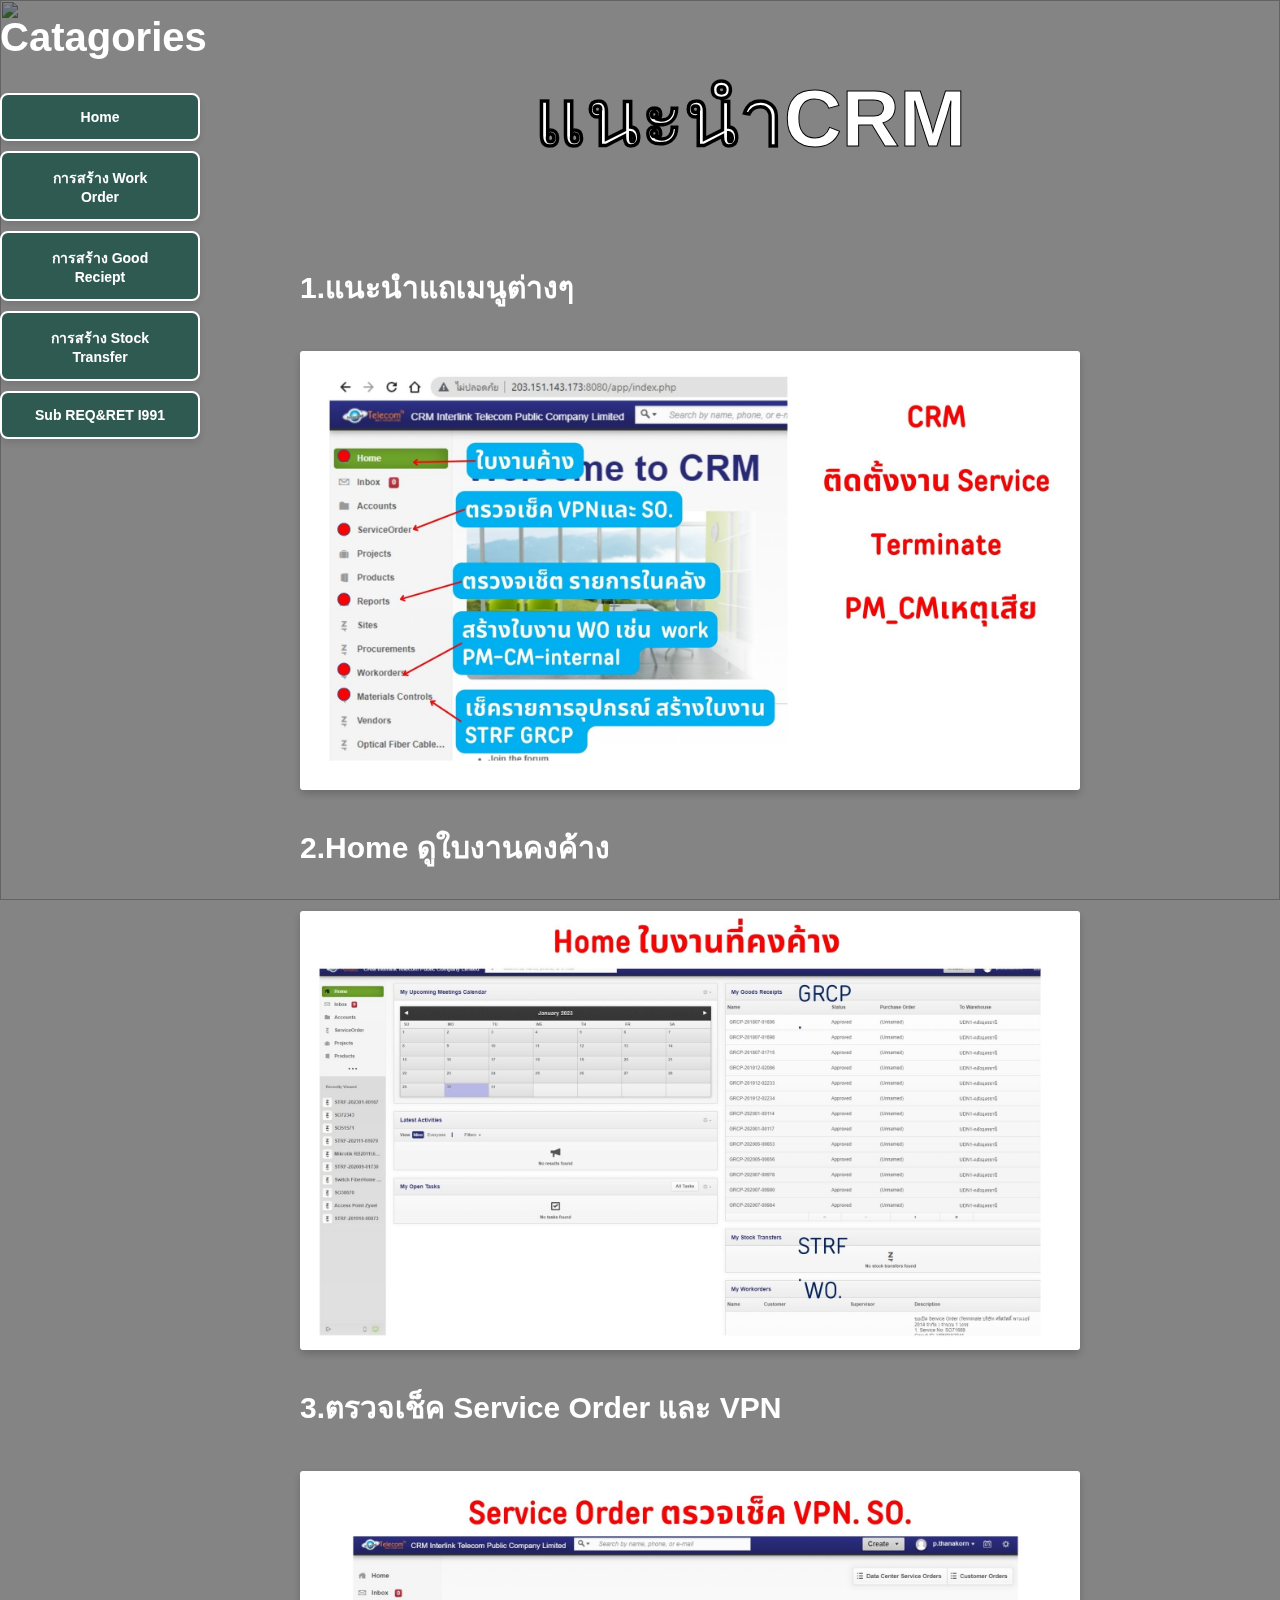
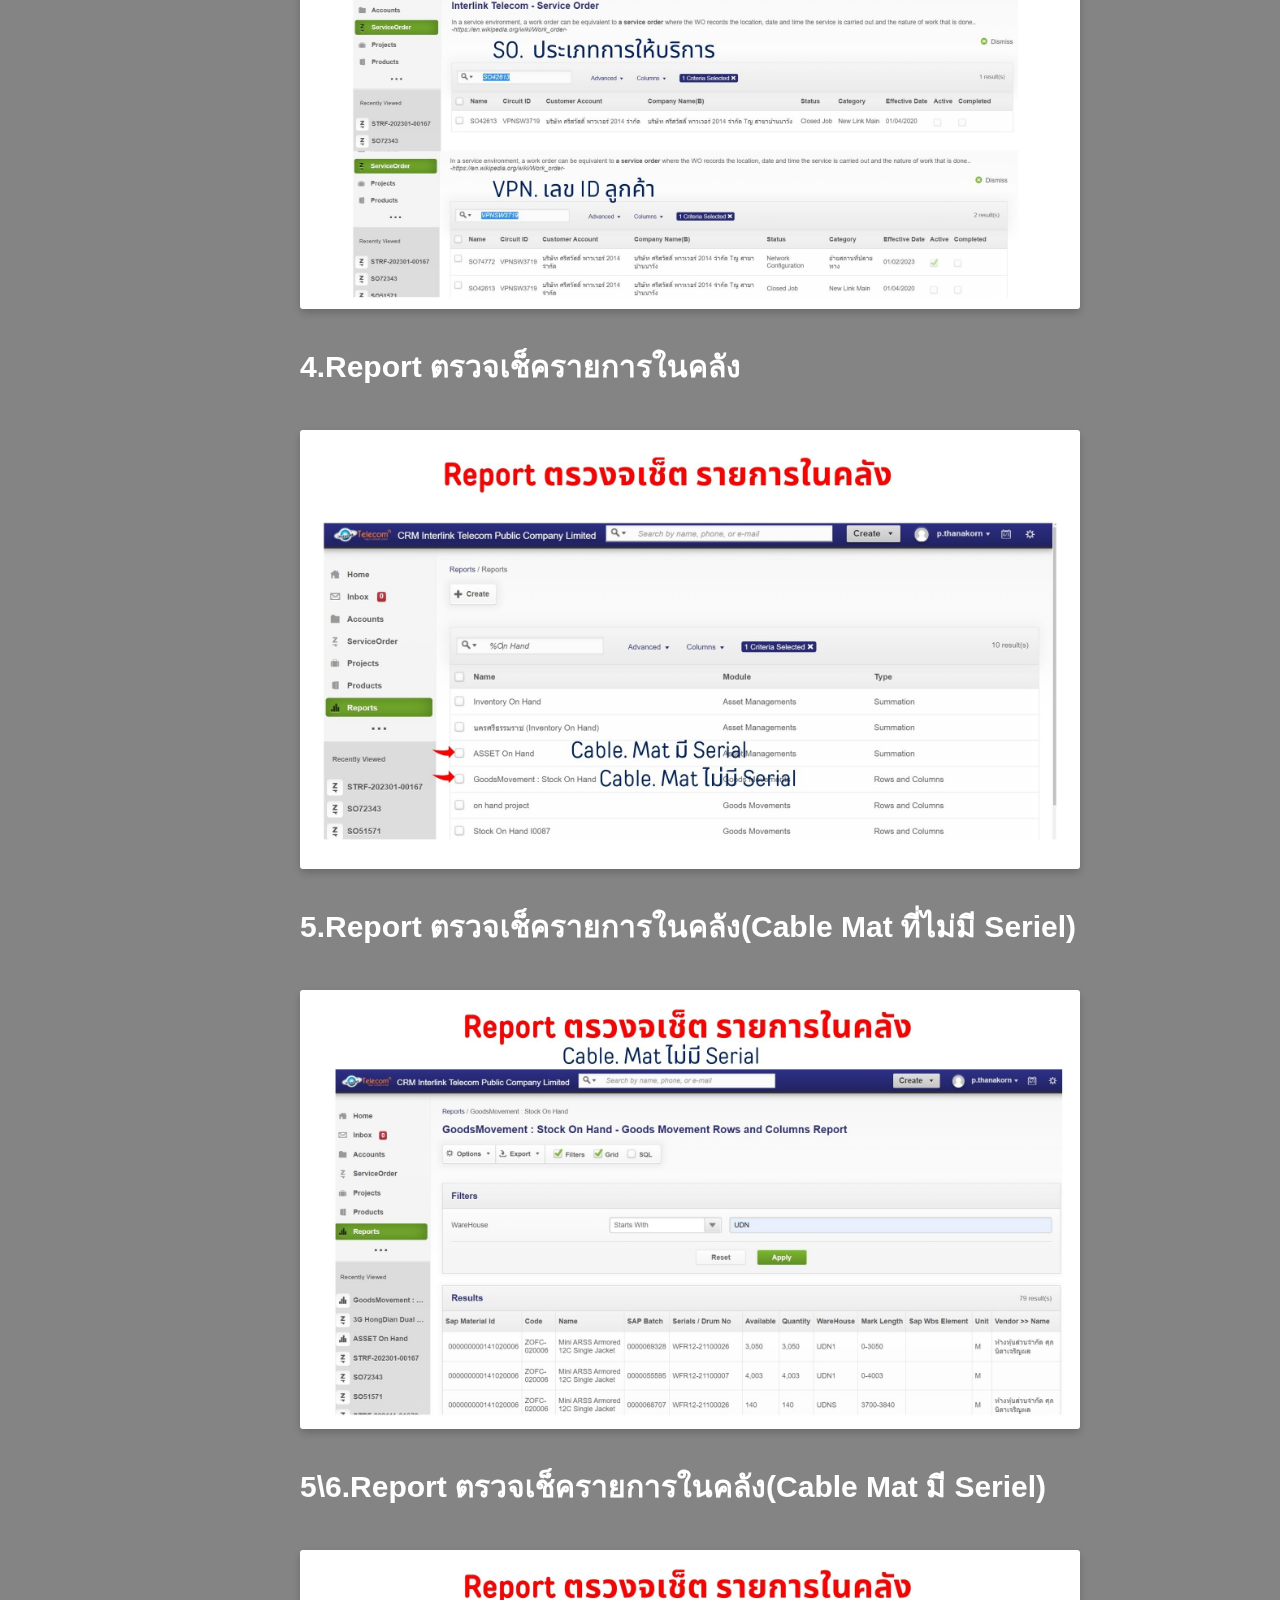
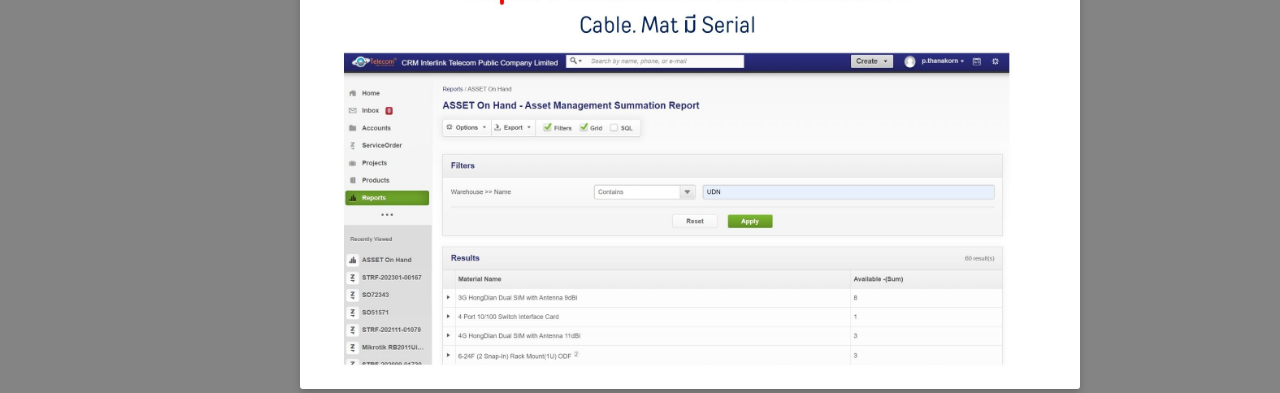
==== commit fb9430f5: "Update 001.html" ====
--- a/001.html
+++ b/001.html
@@ -41,23 +41,23 @@
         <div class="inf">
             <img src="img/1.jpg" alt="แนะนำCRM">
         </div>
-        <div class="text-imf"><p>1.แนะนำแถเมนูต่างๆ</p></div>
+        <div class="text-imf"><p>2.Home ดูใบงานคงค้าง</p></div>
         <div class="inf">
             <img src="img/2.jpg"  alt="แนะนำCRM">
         </div>
-        <div class="text-imf"><p>1.แนะนำแถเมนูต่างๆ</p></div>
+        <div class="text-imf"><p>3.ตรวจเช็ค Service Order และ VPN </p></div>
         <div class="inf">
             <img src="img/3.jpg"  alt="แนะนำCRM">
         </div>
-        <div class="text-imf"><p>1.แนะนำแถเมนูต่างๆ</p></div>
+        <div class="text-imf"><p>4.Report ตรวจเช็ครายการในคลัง</p></div>
         <div class="inf">
             <img src="img/4.jpg" alt="แนะนำCRM">
         </div>
-        <div class="text-imf"><p>1.แนะนำแถเมนูต่างๆ</p></div>
+        <div class="text-imf"><p>5.Report ตรวจเช็ครายการในคลัง(Cable Mat ที่ไม่มี Seriel)</p></div>
         <div class="inf">
             <img src="img/5.jpg"  alt="แนะนำCRM">
         </div>
-        <div class="text-imf"><p>1.แนะนำแถเมนูต่างๆ</p></div>
+        <div class="text-imf"><p>5\6.Report ตรวจเช็ครายการในคลัง(Cable Mat มี Seriel)</p></div>
         <div class="inf">
             <img src="img/6.jpg"  alt="แนะนำCRM">
         </div>
--- a/styles.css
+++ b/styles.css
@@ -95,7 +95,7 @@
     gap: 50px;          
     text-decoration: none;           /* ระยะห่างระหว่างปุ่ม */
     display: grid;
-    grid-template-columns: repeat(5, 1fr); /* กำหนดให้มี 5 คอลัมน์ */
+    grid-template-columns: repeat(4, 1fr); /* กำหนดให้มี 5 คอลัมน์ */
     justify-items: center;
    
 
@@ -261,4 +261,8 @@
     .button, .btn2  {
         grid-template-columns: 1fr;           /* 1 ปุ่มต่อแถว */
     }
-}+}
+
+
+
+
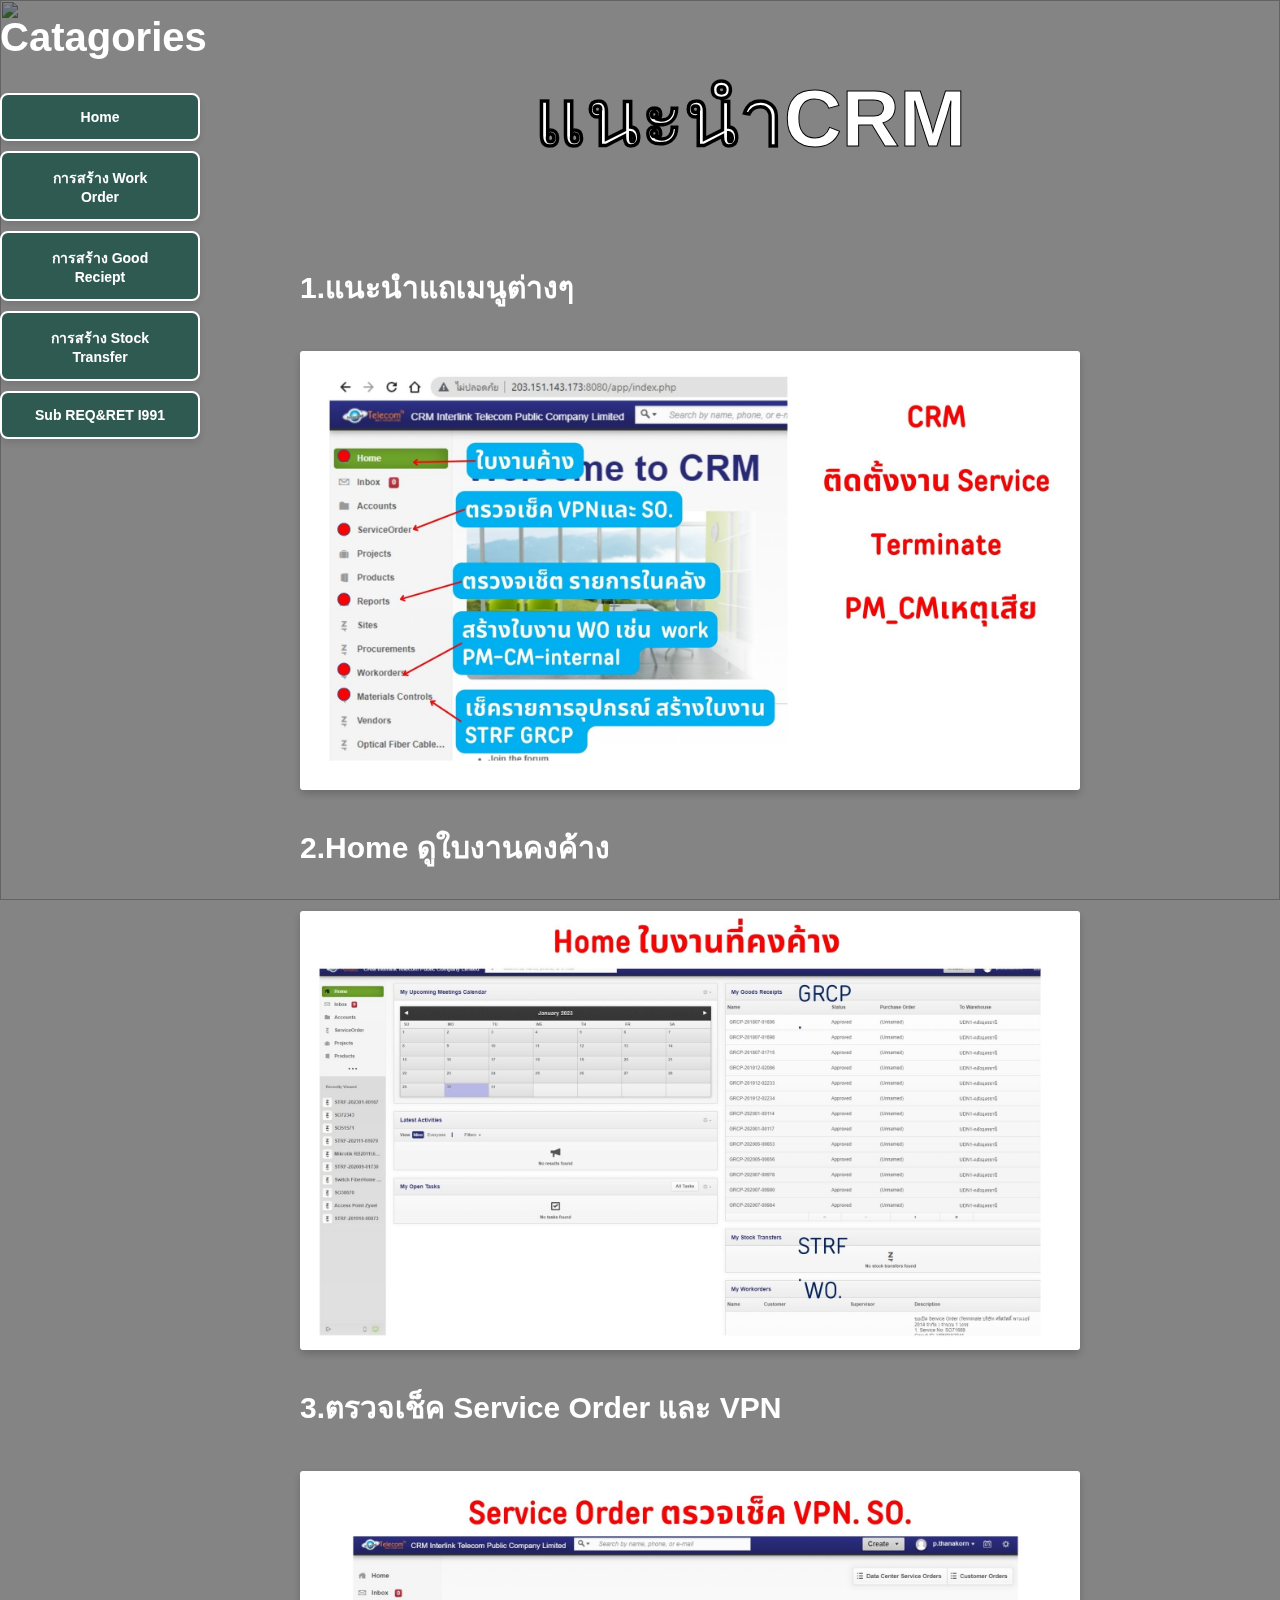
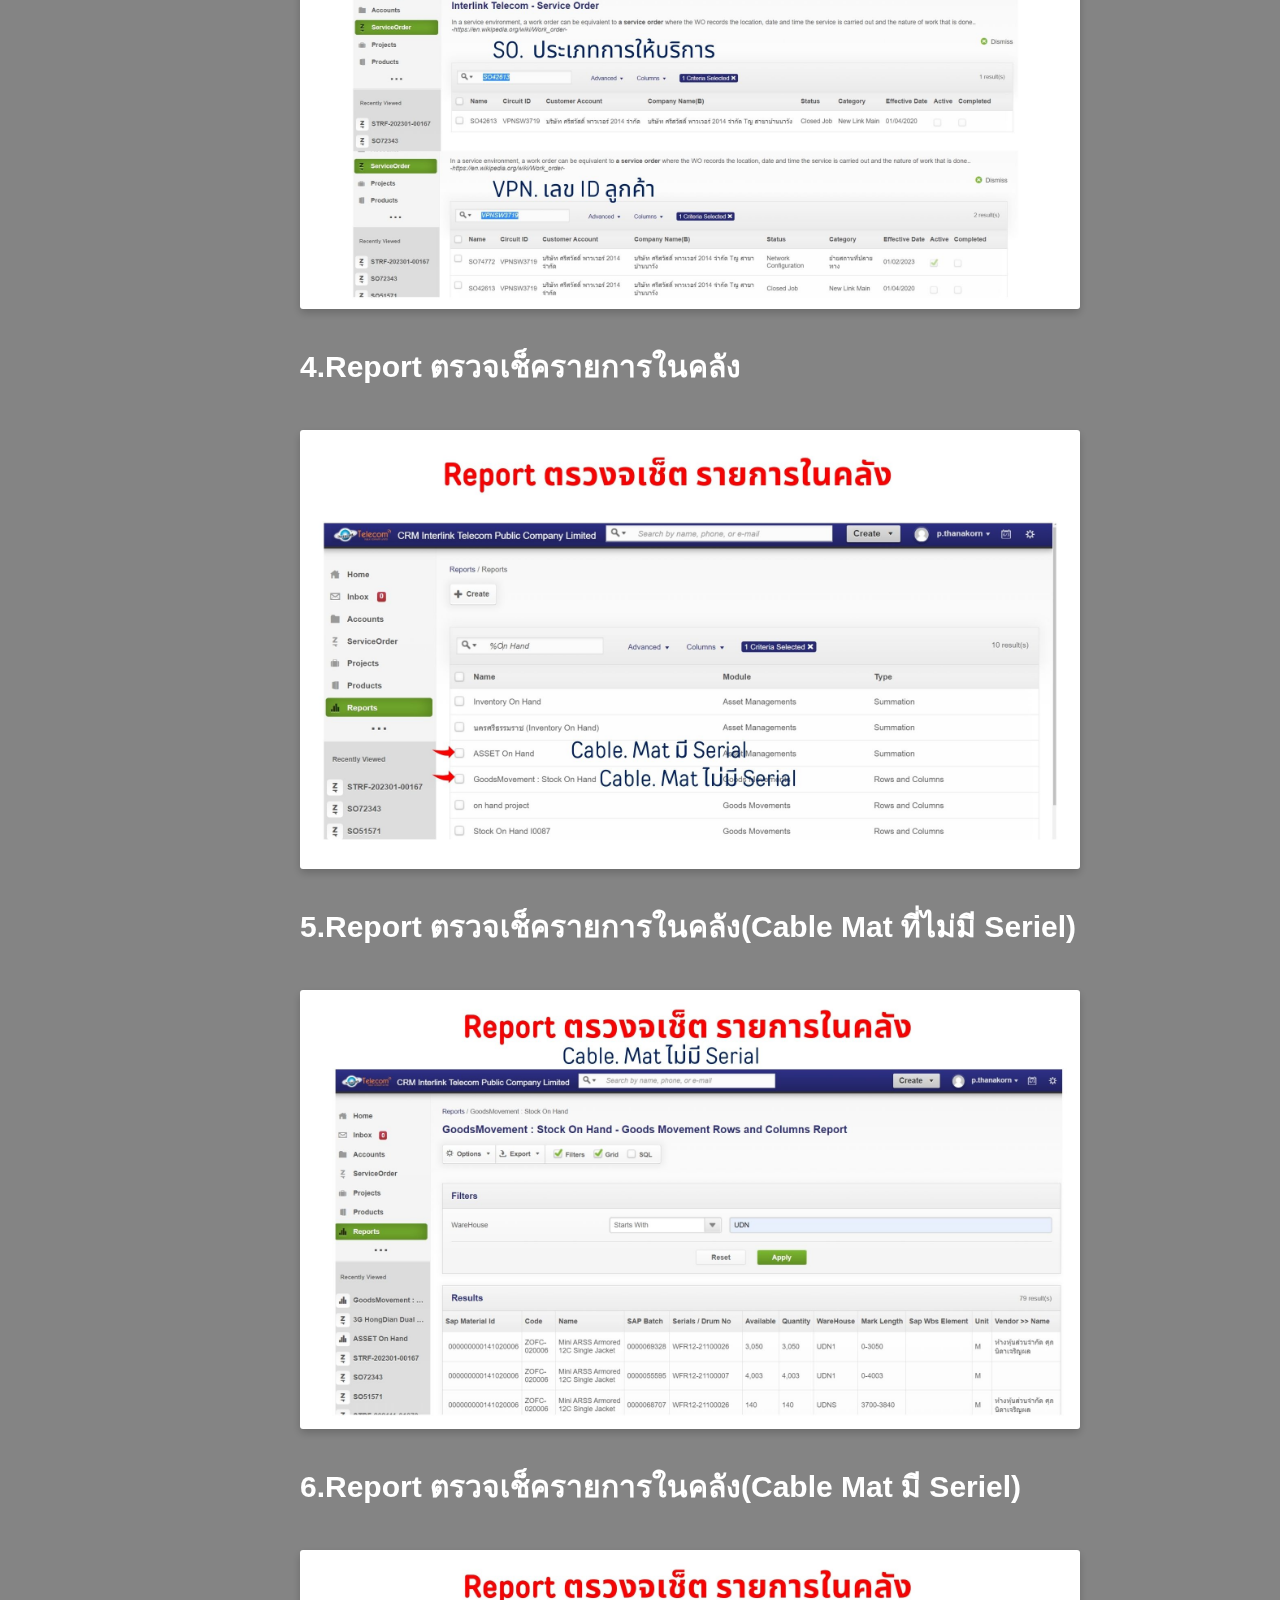
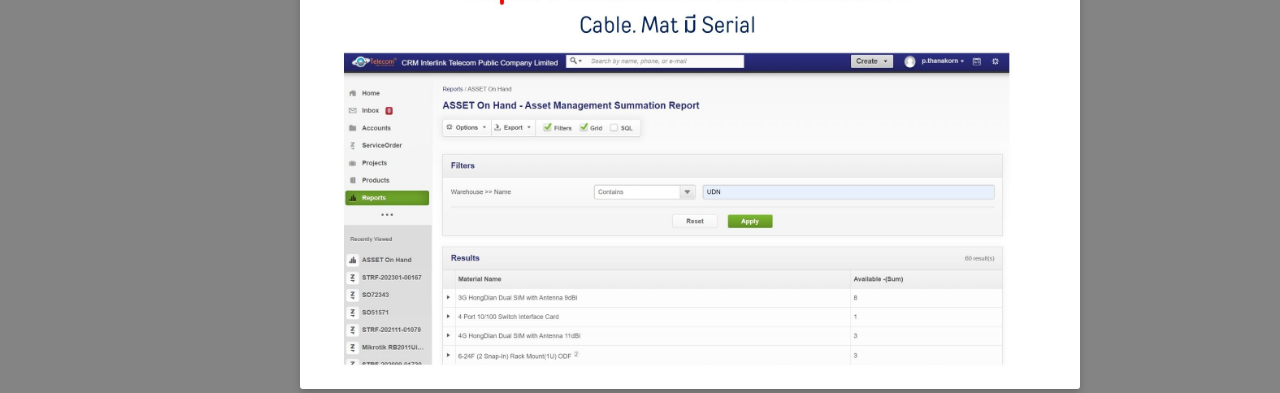
==== commit f93d6b66: "Update 001.html" ====
--- a/001.html
+++ b/001.html
@@ -57,7 +57,7 @@
         <div class="inf">
             <img src="img/5.jpg"  alt="แนะนำCRM">
         </div>
-        <div class="text-imf"><p>5\6.Report ตรวจเช็ครายการในคลัง(Cable Mat มี Seriel)</p></div>
+        <div class="text-imf"><p>6.Report ตรวจเช็ครายการในคลัง(Cable Mat มี Seriel)</p></div>
         <div class="inf">
             <img src="img/6.jpg"  alt="แนะนำCRM">
         </div>
